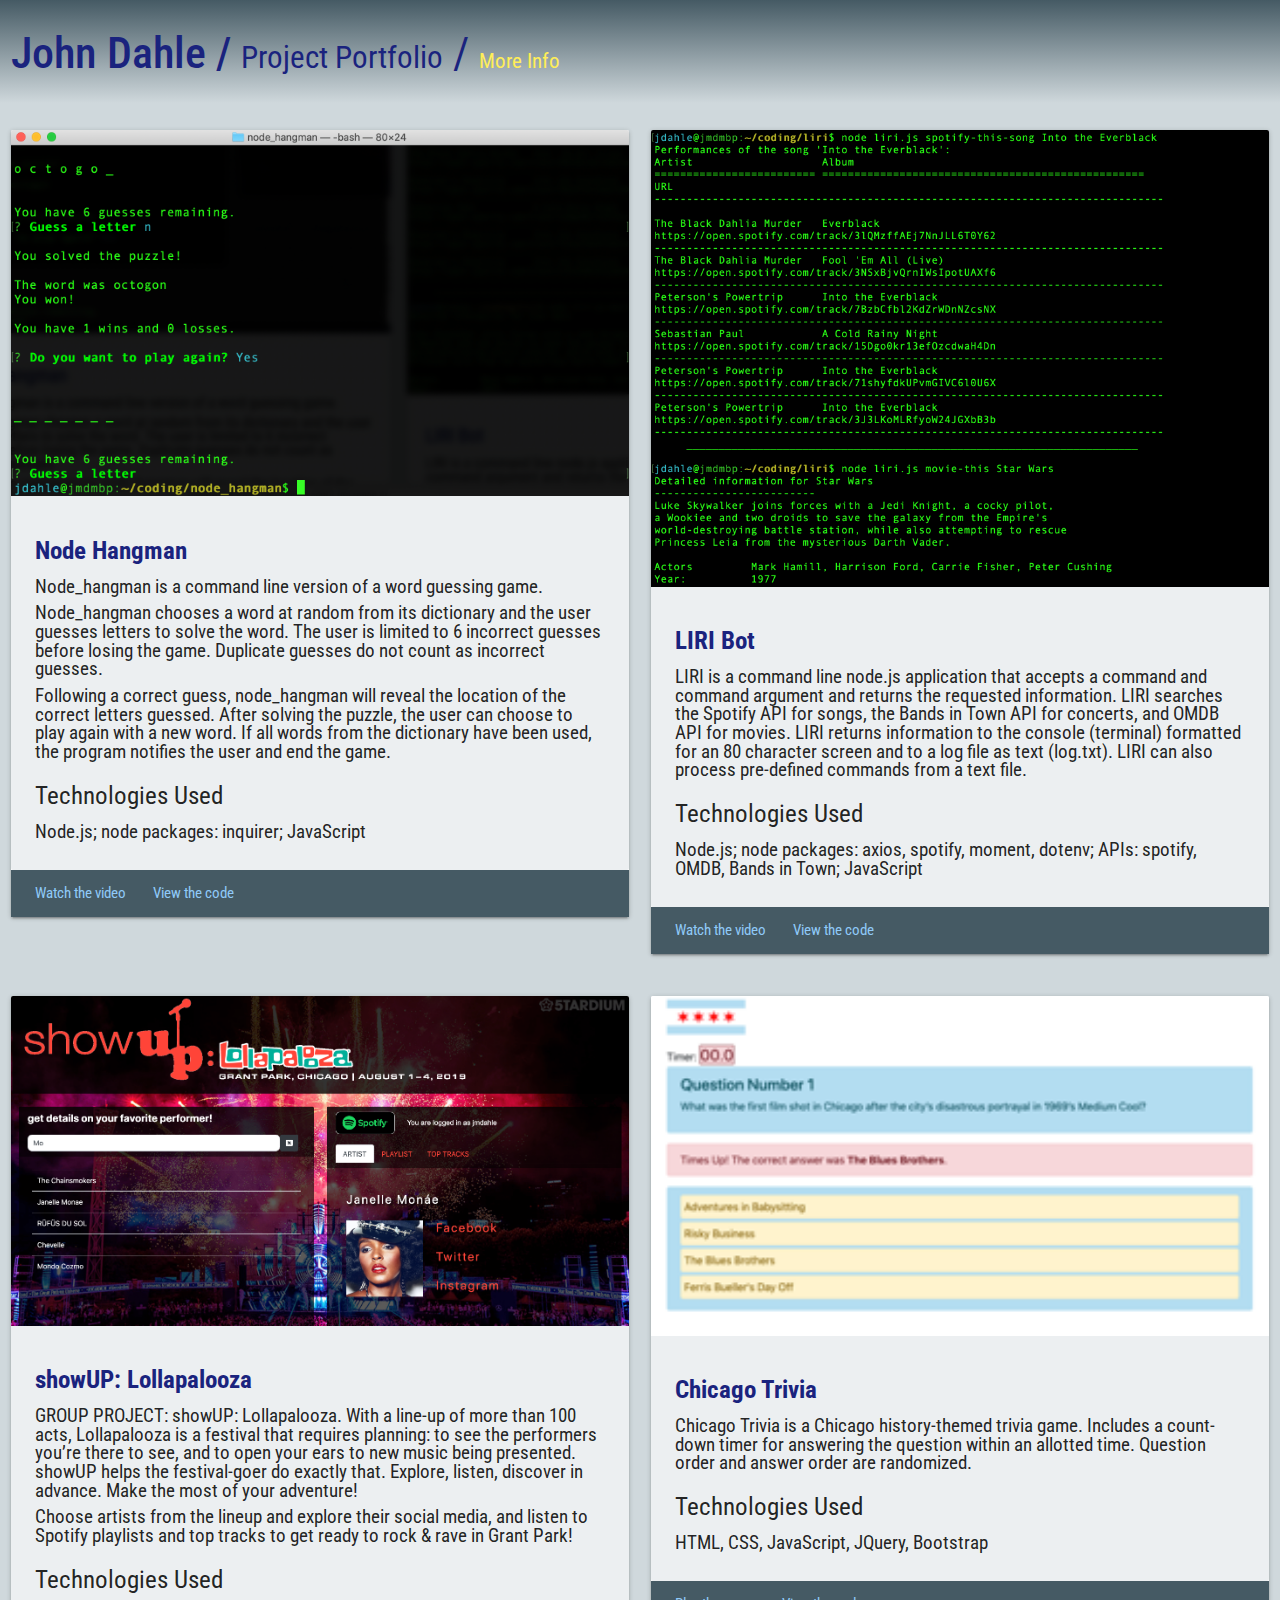
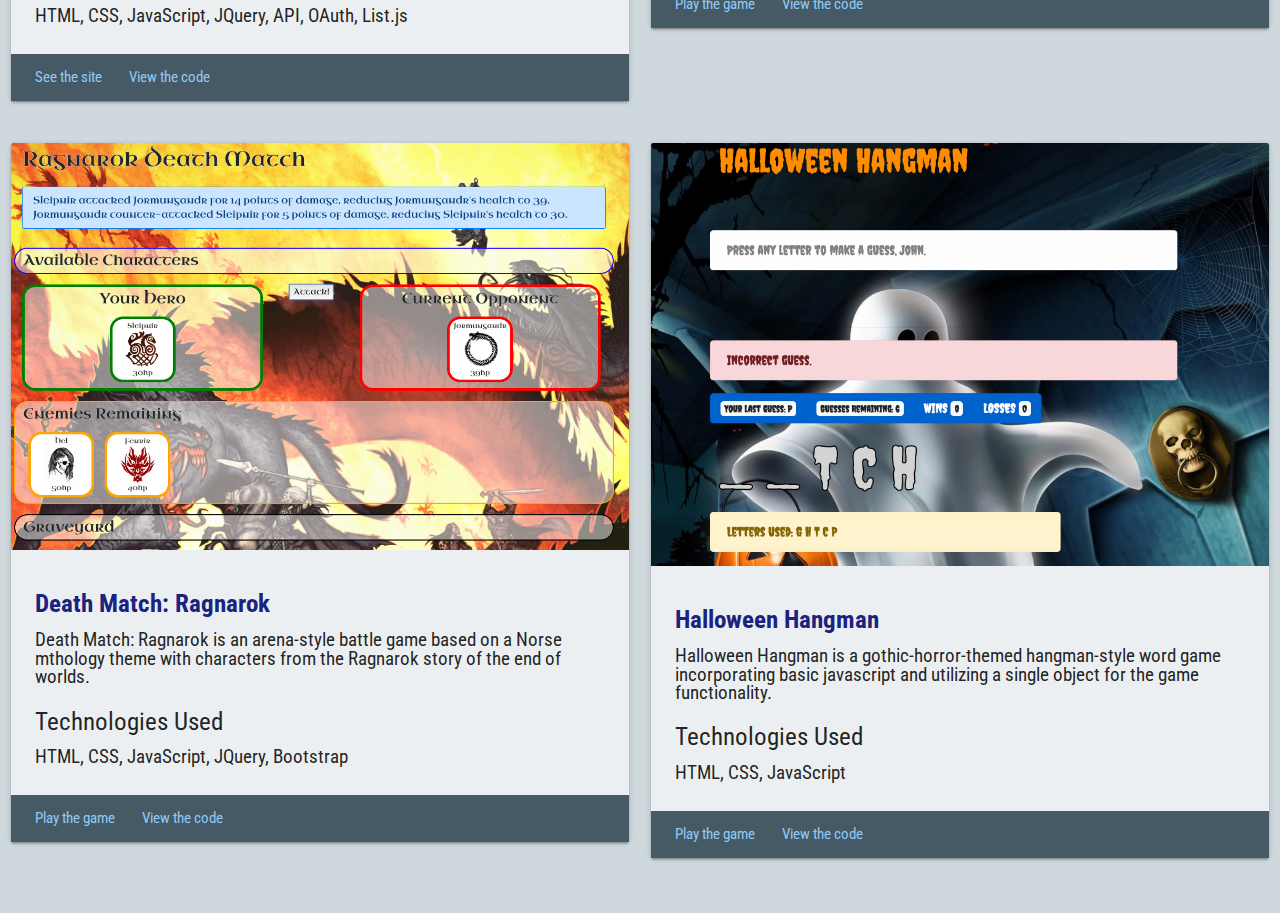
==== index.html @ 4e249766 "added node hangman game to portfolio" ====
<!DOCTYPE html>
<html lang='en'>

<head>
    <meta charset='UTF-8'>
    <meta name='viewport' content='width=device-width, initial-scale=1.0'>
    <meta http-equiv='X-UA-Compatible' content='ie=edge'>
    <!-- CSS Reset -->
    <link rel='stylesheet' href='./assets/css/reset.css'>
    <!-- icons -->
    <link href='https://fonts.googleapis.com/icon?family=Material+Icons' rel='stylesheet'>
    <!-- Materialize compiled and minified CSS -->
    <link rel='stylesheet' href='https://cdnjs.cloudflare.com/ajax/libs/materialize/1.0.0/css/materialize.min.css'>
    <!-- font -->
    <link href="https://fonts.googleapis.com/css?family=Roboto+Condensed|Ubuntu&display=swap" rel="stylesheet">        <!-- local CSS -->
    <link rel='stylesheet' href='./assets/css/style.css'>
    <title>John Dahle / Portfolio</title>
</head>

<body>
    <!-- HEADER -->
    <div id='page-header' class='row blue-grey darken-2 blue-grey-text text-lighten-4'>
        <div class='col s12'>
            <h3 id='main-title'><strong>John Dahle / </strong><span id='sub-title'>Project Portfolio</span> / <a href='#' data-target='mobile-nav' class='sidenav-trigger nav-dark top-nav'>More Info</a></h3>
        </div>
        <!-- <div class='col s12 m3 l3 right-align'>
            <p class='top-nav'><a href='#' data-target='mobile-nav' class='sidenav-trigger nav-dark'>More Info</a></p>
        </div> -->
    </div>
    <!-- BODY -->
    <div class='row'>
        <!-- SIDEBAR  -->
        <div class='sidenav blue-grey lighten-2' id='mobile-nav'>
            <div class='row valign-wrapper'>
                <div class='col s4'>
                    <img id='profile-img' class='responsive-img circle' src='./assets/images/dahle-square.png'>
                </div>
                <div class='col s8'>
                    <h5>John Dahle</h5>
                </div>
            </div>
            <div class='divider'></div>
            <div class='section'>
                <h5>Contact</h5>
                <div class='row valign-wrapper sidebar-row'>
                    <div class='col s4 m3 l2 right-align'>
                        <p><a href='mailto:jmdahle@mac.com'><i class='material-icons indigo-text text-darken-4'>email</i></a></p>
                    </div>
                    <div class='col s8 m9 l10 left-align'>
                        <p><a href='mailto:jmdahle@mac.com' class='nav-dark'>jmdahle@mac.com</a></p>
                    </div>
                </div>
                <div class='row valign-wrapper sidebar-row'>
                    <div class='col s4 m3 l2 right-align'>
                        <p><a href='https://www.linkedin.com/in/johndahle/' target='_blank'><img class='responsive-img' id='li-profile-link' src='./assets/images/LI-In-Bug.png' alt='LinkedIn'></a></p>
                    </div>
                    <div class='col s8 m9 l10 left-align'>
                        <p><a href='https://www.linkedin.com/in/johndahle/' target='_blank' class='nav-dark'>My LinkedIn profile</a></p>                        
                    </div>
                </div>
                <div class='row valign-wrapper sidebar-row'>
                        <div class='col s4 m3 l2 right-align'>
                            <p><a href='./docs/john_dahle-resume-2019_JUN.pdf' target='_blank'><i class='material-icons indigo-text text-darken-4'>picture_as_pdf</i></a></p>
                        </div>
                        <div class='col s8 m9 l10 left-align'>
                            <p><a href='./docs/john_dahle-resume-2019_JUN.pdf' target='_blank' class='nav-dark'>My current resume</a></p>
                        </div>
                    </div>
                </div>
            <div class='divider'></div>
            <div class='section'>
                <h5>About Me</h5>
                <p>I love problem-solving and distiling complex ideas into an easily-digestible presentation.</p>
                <p>I think experience is most imporant when it is shared, and that often the most creative and innovative approaches come from new learners.  Active listening and communication are ctirical to that synthesis.</p>
                <p>I believe in the value of life-long learning and that curiosity is as important as intelligence and aptitude.</p>
                <p>Change is hard.  Pursuing change is inspired by a commitment to excellence.</p>
            </div>
            <div class='divider'></div>
            <div class='section'>&nbsp;</div>
        </div>

        <!-- Project Portfolio -->
        <div class='col'>
            <!-- First set of projects -->
            <div class='row'>
                <div class='col s12 m12 l6'>
                    <!-- START portfolio project card -->
                    <div class='card'>
                        <div class='card-image'>
                            <img src='./assets/images/node-hangman.png'>
                            <!-- <span class='card-title'>Chicago Trivia</span> -->
                        </div>
                        <div class='card-content blue-grey lighten-5'>
                            <h5 class='project-title'>Node Hangman</h5>
                            <p>Node_hangman is a command line version of a word guessing game.</p>
                            <p>Node_hangman chooses a word at random from its dictionary and the user guesses letters to solve the word.  The user is limited to 6 incorrect guesses before losing the game.  Duplicate guesses do not count as incorrect guesses.</p>
                            <p>Following a correct guess, node_hangman will reveal the location of the correct letters guessed.  After solving the puzzle, the user can choose to play again with a new word.  If all words from the dictionary have been used, the program notifies the user and end the game.</p>
                            <h5>Technologies Used</h5>
                            <p>Node.js; node packages: inquirer; JavaScript</p>
                        </div>
                        <div class='section card-footer blue-grey darken-2'>
                            <a href='https://drive.google.com/file/d/1k2y7qerTk4XV6zCHzEFGBWXGLlP4P-rl/view' class='nav-light' target='_blank'>Watch the video</a>
                            <a href='https://github.com/jmdahle/node_hangman' class='nav-light' target='_blank'>View the code</a>
                        </div>
                    </div>
                    <!-- END portfolio project card -->
                </div>
                <div class='col s12 m12 l6'>
                    <!-- START portfolio project card -->
                    <div class='card'>
                        <div class='card-image'>
                            <img src='./assets/images/liri.png'>
                            <!-- <span class='card-title'>Chicago Trivia</span> -->
                        </div>
                        <div class='card-content blue-grey lighten-5'>
                            <h5 class='project-title'>LIRI Bot</h5>
                            <p>LIRI is a command line node.js application that accepts a command and command argument and returns the requested information.  LIRI searches the Spotify API for songs, the Bands in Town API for concerts, and OMDB API for movies.  LIRI returns information to the console (terminal) formatted for an 80 character screen and to a log file as text (log.txt).  LIRI can also process pre-defined commands from a text file.</p>
                            <h5>Technologies Used</h5>
                            <p>Node.js; node packages: axios, spotify, moment, dotenv; APIs: spotify, OMDB, Bands in Town; JavaScript</p>
                        </div>
                        <div class='section card-footer blue-grey darken-2'>
                            <a href='https://drive.google.com/file/d/1vQ2Do_Ehb5uhGAL39e_lR7AZehFF6tvi/view' class='nav-light' target='_blank'>Watch the video</a>
                            <a href='https://github.com/jmdahle/liri.png' class='nav-light' target='_blank'>View the code</a>
                        </div>
                    </div>
                    <!-- END portfolio project card -->
                </div>
            </div>
            <!-- Second set of projects -->
            <div class='row'>
                <div class='col s12 m12 l6'>
                    <!-- START portfolio project card -->
                    <div class='card'>
                        <div class='card-image'>
                            <img src='./assets/images/showup-lollapalooza.png'>
                            <!-- <span class='card-title'>showUP: Lollapalooza</span> -->
                        </div>
                        <div class='card-content blue-grey lighten-5'>
                            <h5 class='project-title'>showUP: Lollapalooza</h5>
                            <p>GROUP PROJECT: showUP: Lollapalooza. With a line-up of more than 100 acts,
                                Lollapalooza is a festival that requires planning: to see the performers you’re
                                there to see, and to open your ears to new music being presented. showUP helps the
                                festival-goer do exactly that. Explore, listen, discover in advance. Make the most
                                of your adventure!</p>
                            <p>Choose artists from the lineup and explore their social media, and listen to Spotify
                                playlists and top tracks to get ready to rock & rave in Grant Park!</p>
                            <h5>Technologies Used</h5>
                            <p>HTML, CSS, JavaScript, JQuery, API, OAuth, List.js</p>
                        </div>
                        <div class='section card-footer blue-grey darken-2'>
                            <a href='https://jmdahle.github.io/showup/index.html' class='nav-light' target='_blank'>See the site</a>
                            <a href='https://github.com/jmdahle/showup' class='nav-light' target='_blank'>View the code</a>
                        </div>
                    </div>
                    <!-- END portfolio project card -->
                </div>
                <div class='col s12 m12 l6'>
                    <!-- START portfolio project card -->
                    <div class='card'>
                        <div class='card-image'>
                            <img src='./assets/images/chicago-trivia-game.png'>
                            <!-- <span class='card-title'>Chicago Trivia</span> -->
                        </div>
                        <div class='card-content blue-grey lighten-5'>
                            <h5 class='project-title'>Chicago Trivia</h5>
                            <p>Chicago Trivia is a Chicago history-themed trivia game. Includes a count-down timer
                                for answering the question within an allotted time. Question order and answer order
                                are randomized.</p>
                            <h5>Technologies Used</h5>
                            <p>HTML, CSS, JavaScript, JQuery, Bootstrap</p>
                        </div>
                        <div class='section card-footer blue-grey darken-2'>
                            <a href='https://jmdahle.github.io/TriviaGame/' class='nav-light' target='_blank'>Play the game</a>
                            <a href='https://github.com/jmdahle/TriviaGame' class='nav-light' target='_blank'>View the code</a>
                        </div>
                    </div>
                    <!-- END portfolio project card -->
                </div>
            </div>
            <!-- Third set of projects -->
            <div class='row'>
                <div class='col s12 m12 l6'>
                    <!-- START portfolio project card -->
                    <div class='card'>
                        <div class='card-image'>
                            <img src='./assets/images/deathmatch-ragnarok.png'>
                            <!-- <span class='card-title'>Death Match: Ragnarok</span> -->
                        </div>
                        <div class='card-content blue-grey lighten-5'>
                            <h5 class='project-title'>Death Match: Ragnarok</h5>
                            <p>Death Match: Ragnarok is an arena-style battle game based on a Norse mthology theme
                                with characters from the Ragnarok story of the end of worlds.</p>
                            <h5>Technologies Used</h5>
                            <p>HTML, CSS, JavaScript, JQuery, Bootstrap</p>
                        </div>
                        <div class='section card-footer blue-grey darken-2'>
                            <a href='https://jmdahle.github.io/deathmatch/index.html' class='nav-light' target='_blank'>Play the game</a>
                            <a href='https://github.com/jmdahle/deathmatch' class='nav-light' target='_blank'>View the code</a>
                        </div>
                    </div>
                    <!-- END portfolio project card -->
                </div>
                <div class='col s12 m12 l6'>
                    <!-- START portfolio project card -->
                    <div class='card'>
                        <div class='card-image'>
                            <img src='./assets/images/word-game.png'>
                            <!-- <span class='card-title'>Halloween Hangman</span> -->
                        </div>
                        <div class='card-content blue-grey lighten-5'>
                            <h5 class='project-title'>Halloween Hangman</h5>
                            <p> Halloween Hangman is a gothic-horror-themed hangman-style word game incorporating
                                basic javascript and utilizing a single object for the game functionality.</p>
                            <h5>Technologies Used</h5>
                            <p>HTML, CSS, JavaScript</p>
                        </div>
                        <div class='section card-footer blue-grey darken-2'>
                            <a href='https://jmdahle.github.io/Word-Guess-Game/index.html' class='nav-light' target='_blank'>Play the game</a>
                            <a href='https://github.com/jmdahle/Word-Guess-Game' class='nav-light' target='_blank'>View the code</a>
                        </div>
                    </div>
                    <!-- END portfolio project card -->
                </div>
            </div>
        </div>
    </div>

    <!-- JQuery -->
    <script src='https://code.jquery.com/jquery-3.4.1.js'
        integrity='sha256-WpOohJOqMqqyKL9FccASB9O0KwACQJpFTUBLTYOVvVU=' crossorigin='anonymous'></script>
    <!-- Materialze compiled and minified JavaScript -->
    <script src='https://cdnjs.cloudflare.com/ajax/libs/materialize/1.0.0/js/materialize.min.js'></script>

    <!-- for sidenav  -->
    <script>
        $(document).ready(function () {
            $('.sidenav').sidenav();
        });
    </script>
</body>

</html>
---- assets/css/style.css ----
* {
    font-family: 'Roboto Condensed', Arial, Helvetica, sans-serif;
}
body {
    background: #cfd8dc;
}
p {
    padding-top: 3pt;
    padding-bottom: 3pt;
    font-size: 14pt;
}

#page-header {
    background: linear-gradient(to bottom, #455a64, #cfd8dc); 
}
#li-profile-link {
    width: 35px;
}
#main-title, #sub-title {
    /* color: #37474f; */
    color: #1a237e;
    /* -webkit-text-stroke: 1px #fff59d;    */
}
#sub-title {
    font-size: 70%;
}
.top-nav {
    font-size: 16pt;
}
.sidebar-row {
    margin-bottom: 2px;
}
.project-title {
    color: #1a237e;
    font-weight: bold;
}

.sidenav {
    opacity: 0.85;
    padding: 15px;
}

.nav-dark {
    /* color: #37474f; */
    color: #ffee58;
}

.nav-dark:hover {
    color: #ffee58;
    text-decoration: underline;
}

.nav-light {
    color: #90caf9;
    padding-right: 24px;
}

.nav-light:hover {
    color: #fff59d;
    text-decoration: underline;
}

.card-footer {
    padding-top: 16px;
    padding-bottom: 16px;
    padding-right: 24px;
    padding-left: 24px;
}

@media screen and (max-width: 600px) {
    .top-nav {
        margin-top: 0px;
        font-size: 12pt;
    }
    #main-title {
        font-size: 22pt;
    }
}
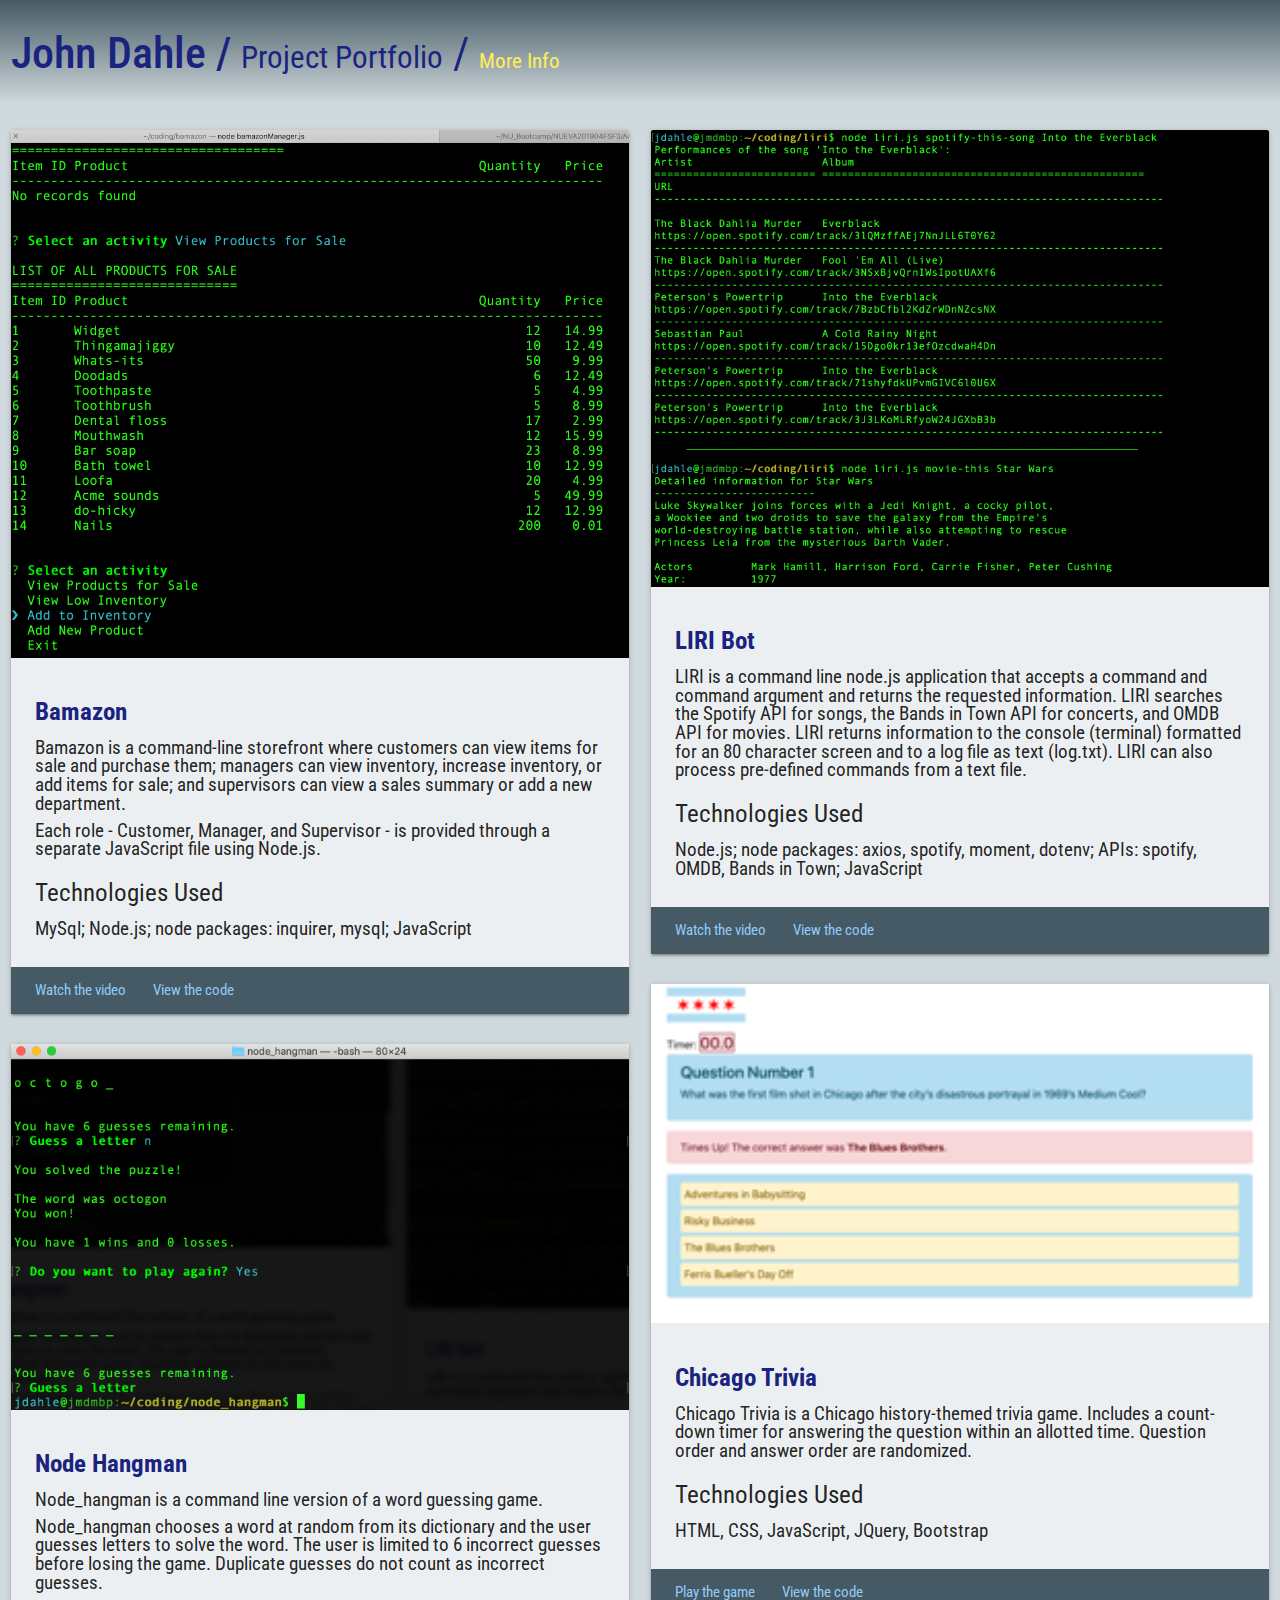
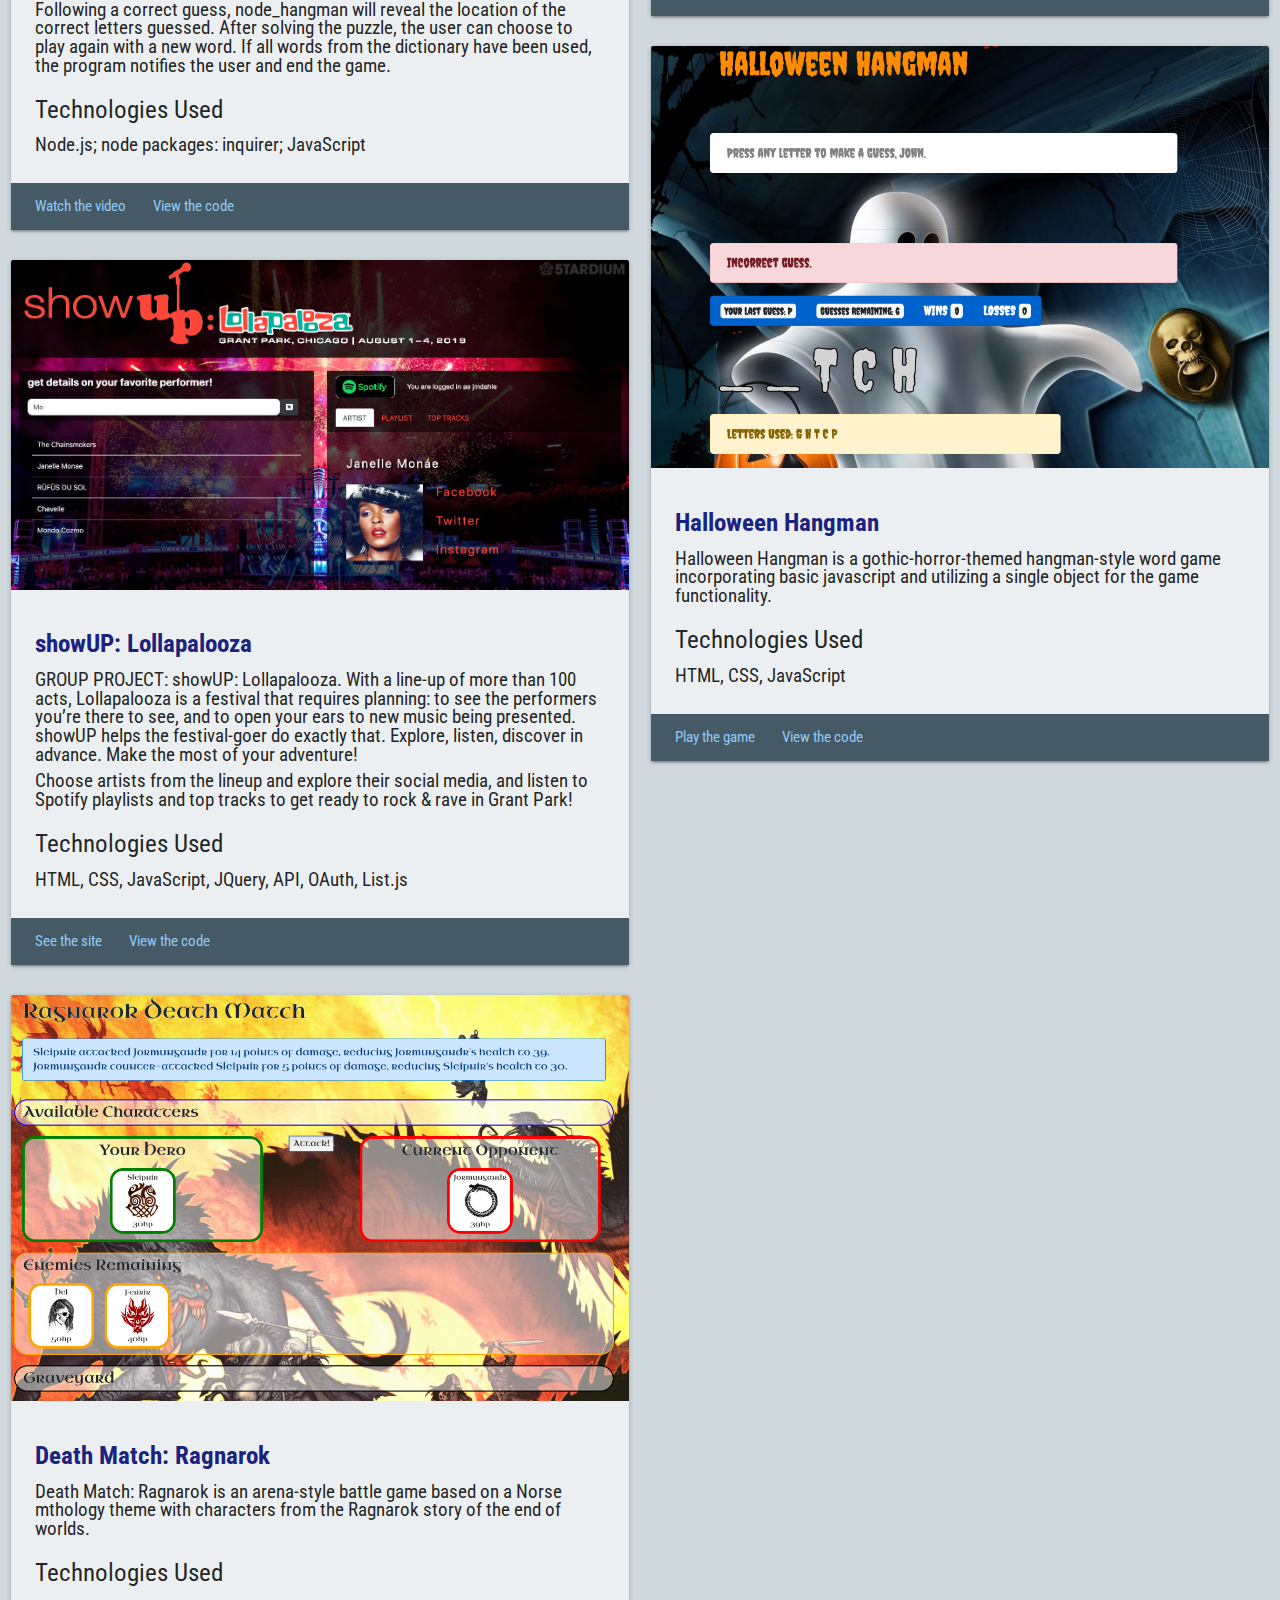
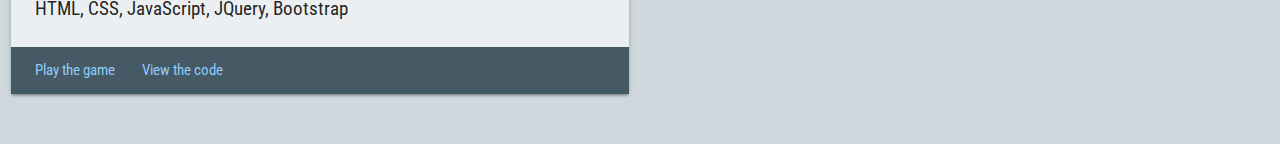
==== commit 3fec130a: "revised layout to 2 columns; added bamazon project" ====
--- a/index.html
+++ b/index.html
@@ -80,148 +80,149 @@
         </div>
 
         <!-- Project Portfolio -->
-        <div class='col'>
-            <!-- First set of projects -->
-            <div class='row'>
-                <div class='col s12 m12 l6'>
-                    <!-- START portfolio project card -->
-                    <div class='card'>
-                        <div class='card-image'>
-                            <img src='./assets/images/node-hangman.png'>
-                            <!-- <span class='card-title'>Chicago Trivia</span> -->
-                        </div>
-                        <div class='card-content blue-grey lighten-5'>
-                            <h5 class='project-title'>Node Hangman</h5>
-                            <p>Node_hangman is a command line version of a word guessing game.</p>
-                            <p>Node_hangman chooses a word at random from its dictionary and the user guesses letters to solve the word.  The user is limited to 6 incorrect guesses before losing the game.  Duplicate guesses do not count as incorrect guesses.</p>
-                            <p>Following a correct guess, node_hangman will reveal the location of the correct letters guessed.  After solving the puzzle, the user can choose to play again with a new word.  If all words from the dictionary have been used, the program notifies the user and end the game.</p>
-                            <h5>Technologies Used</h5>
-                            <p>Node.js; node packages: inquirer; JavaScript</p>
-                        </div>
-                        <div class='section card-footer blue-grey darken-2'>
-                            <a href='https://drive.google.com/file/d/1k2y7qerTk4XV6zCHzEFGBWXGLlP4P-rl/view' class='nav-light' target='_blank'>Watch the video</a>
-                            <a href='https://github.com/jmdahle/node_hangman' class='nav-light' target='_blank'>View the code</a>
-                        </div>
-                    </div>
-                    <!-- END portfolio project card -->
-                </div>
-                <div class='col s12 m12 l6'>
-                    <!-- START portfolio project card -->
-                    <div class='card'>
-                        <div class='card-image'>
-                            <img src='./assets/images/liri.png'>
-                            <!-- <span class='card-title'>Chicago Trivia</span> -->
-                        </div>
-                        <div class='card-content blue-grey lighten-5'>
-                            <h5 class='project-title'>LIRI Bot</h5>
-                            <p>LIRI is a command line node.js application that accepts a command and command argument and returns the requested information.  LIRI searches the Spotify API for songs, the Bands in Town API for concerts, and OMDB API for movies.  LIRI returns information to the console (terminal) formatted for an 80 character screen and to a log file as text (log.txt).  LIRI can also process pre-defined commands from a text file.</p>
-                            <h5>Technologies Used</h5>
-                            <p>Node.js; node packages: axios, spotify, moment, dotenv; APIs: spotify, OMDB, Bands in Town; JavaScript</p>
-                        </div>
-                        <div class='section card-footer blue-grey darken-2'>
-                            <a href='https://drive.google.com/file/d/1vQ2Do_Ehb5uhGAL39e_lR7AZehFF6tvi/view' class='nav-light' target='_blank'>Watch the video</a>
-                            <a href='https://github.com/jmdahle/liri.png' class='nav-light' target='_blank'>View the code</a>
-                        </div>
-                    </div>
-                    <!-- END portfolio project card -->
-                </div>
-            </div>
-            <!-- Second set of projects -->
-            <div class='row'>
-                <div class='col s12 m12 l6'>
-                    <!-- START portfolio project card -->
-                    <div class='card'>
-                        <div class='card-image'>
-                            <img src='./assets/images/showup-lollapalooza.png'>
-                            <!-- <span class='card-title'>showUP: Lollapalooza</span> -->
-                        </div>
-                        <div class='card-content blue-grey lighten-5'>
-                            <h5 class='project-title'>showUP: Lollapalooza</h5>
-                            <p>GROUP PROJECT: showUP: Lollapalooza. With a line-up of more than 100 acts,
-                                Lollapalooza is a festival that requires planning: to see the performers you’re
-                                there to see, and to open your ears to new music being presented. showUP helps the
-                                festival-goer do exactly that. Explore, listen, discover in advance. Make the most
-                                of your adventure!</p>
-                            <p>Choose artists from the lineup and explore their social media, and listen to Spotify
-                                playlists and top tracks to get ready to rock & rave in Grant Park!</p>
-                            <h5>Technologies Used</h5>
-                            <p>HTML, CSS, JavaScript, JQuery, API, OAuth, List.js</p>
-                        </div>
-                        <div class='section card-footer blue-grey darken-2'>
-                            <a href='https://jmdahle.github.io/showup/index.html' class='nav-light' target='_blank'>See the site</a>
-                            <a href='https://github.com/jmdahle/showup' class='nav-light' target='_blank'>View the code</a>
-                        </div>
-                    </div>
-                    <!-- END portfolio project card -->
-                </div>
-                <div class='col s12 m12 l6'>
-                    <!-- START portfolio project card -->
-                    <div class='card'>
-                        <div class='card-image'>
-                            <img src='./assets/images/chicago-trivia-game.png'>
-                            <!-- <span class='card-title'>Chicago Trivia</span> -->
-                        </div>
-                        <div class='card-content blue-grey lighten-5'>
-                            <h5 class='project-title'>Chicago Trivia</h5>
-                            <p>Chicago Trivia is a Chicago history-themed trivia game. Includes a count-down timer
-                                for answering the question within an allotted time. Question order and answer order
-                                are randomized.</p>
-                            <h5>Technologies Used</h5>
-                            <p>HTML, CSS, JavaScript, JQuery, Bootstrap</p>
-                        </div>
-                        <div class='section card-footer blue-grey darken-2'>
-                            <a href='https://jmdahle.github.io/TriviaGame/' class='nav-light' target='_blank'>Play the game</a>
-                            <a href='https://github.com/jmdahle/TriviaGame' class='nav-light' target='_blank'>View the code</a>
-                        </div>
-                    </div>
-                    <!-- END portfolio project card -->
-                </div>
-            </div>
-            <!-- Third set of projects -->
-            <div class='row'>
-                <div class='col s12 m12 l6'>
-                    <!-- START portfolio project card -->
-                    <div class='card'>
-                        <div class='card-image'>
-                            <img src='./assets/images/deathmatch-ragnarok.png'>
-                            <!-- <span class='card-title'>Death Match: Ragnarok</span> -->
-                        </div>
-                        <div class='card-content blue-grey lighten-5'>
-                            <h5 class='project-title'>Death Match: Ragnarok</h5>
-                            <p>Death Match: Ragnarok is an arena-style battle game based on a Norse mthology theme
-                                with characters from the Ragnarok story of the end of worlds.</p>
-                            <h5>Technologies Used</h5>
-                            <p>HTML, CSS, JavaScript, JQuery, Bootstrap</p>
-                        </div>
-                        <div class='section card-footer blue-grey darken-2'>
-                            <a href='https://jmdahle.github.io/deathmatch/index.html' class='nav-light' target='_blank'>Play the game</a>
-                            <a href='https://github.com/jmdahle/deathmatch' class='nav-light' target='_blank'>View the code</a>
-                        </div>
-                    </div>
-                    <!-- END portfolio project card -->
-                </div>
-                <div class='col s12 m12 l6'>
-                    <!-- START portfolio project card -->
-                    <div class='card'>
-                        <div class='card-image'>
-                            <img src='./assets/images/word-game.png'>
-                            <!-- <span class='card-title'>Halloween Hangman</span> -->
-                        </div>
-                        <div class='card-content blue-grey lighten-5'>
-                            <h5 class='project-title'>Halloween Hangman</h5>
-                            <p> Halloween Hangman is a gothic-horror-themed hangman-style word game incorporating
-                                basic javascript and utilizing a single object for the game functionality.</p>
-                            <h5>Technologies Used</h5>
-                            <p>HTML, CSS, JavaScript</p>
-                        </div>
-                        <div class='section card-footer blue-grey darken-2'>
-                            <a href='https://jmdahle.github.io/Word-Guess-Game/index.html' class='nav-light' target='_blank'>Play the game</a>
-                            <a href='https://github.com/jmdahle/Word-Guess-Game' class='nav-light' target='_blank'>View the code</a>
-                        </div>
-                    </div>
-                    <!-- END portfolio project card -->
-                </div>
-            </div>
+        <!-- First Column of Projects -->
+        <div class='col s12 m12 l6'>
+            <!-- START portfolio project card -->
+            <div class='card'>
+                <div class='card-image'>
+                    <img src='./assets/images/bamazon.png'>
+                </div>
+                <div class='card-content blue-grey lighten-5'>
+                    <h5 class='project-title'>Bamazon</h5>
+                    <p>Bamazon is a command-line storefront where customers can view items for sale and purchase them; managers can view inventory, increase inventory, or add items for sale; and supervisors can view a sales summary or add a new department.</p>
+                    <p>Each role - Customer, Manager, and Supervisor - is provided through a separate JavaScript file using Node.js.</p>
+                    <h5>Technologies Used</h5>
+                    <p>MySql; Node.js; node packages: inquirer, mysql; JavaScript</p>
+                </div>
+                <div class='section card-footer blue-grey darken-2'>
+                    <a href='https://drive.google.com/file/d/1IwHMu8Om9yEy1yXvGobTrT4L6lhoPu0G/view?usp=sharing' class='nav-light' target='_blank'>Watch the video</a>
+                    <a href='https://github.com/jmdahle/bamazon' class='nav-light' target='_blank'>View the code</a>
+                </div>
+            </div>
+            <!-- END portfolio project card -->
+            <!-- START portfolio project card -->
+            <div class='card'>
+                <div class='card-image'>
+                    <img src='./assets/images/node-hangman.png'>
+                    <!-- <span class='card-title'>Chicago Trivia</span> -->
+                </div>
+                <div class='card-content blue-grey lighten-5'>
+                    <h5 class='project-title'>Node Hangman</h5>
+                    <p>Node_hangman is a command line version of a word guessing game.</p>
+                    <p>Node_hangman chooses a word at random from its dictionary and the user guesses letters to solve the word.  The user is limited to 6 incorrect guesses before losing the game.  Duplicate guesses do not count as incorrect guesses.</p>
+                    <p>Following a correct guess, node_hangman will reveal the location of the correct letters guessed.  After solving the puzzle, the user can choose to play again with a new word.  If all words from the dictionary have been used, the program notifies the user and end the game.</p>
+                    <h5>Technologies Used</h5>
+                    <p>Node.js; node packages: inquirer; JavaScript</p>
+                </div>
+                <div class='section card-footer blue-grey darken-2'>
+                    <a href='https://drive.google.com/file/d/1k2y7qerTk4XV6zCHzEFGBWXGLlP4P-rl/view?usp=sharing' class='nav-light' target='_blank'>Watch the video</a>
+                    <a href='https://github.com/jmdahle/node_hangman' class='nav-light' target='_blank'>View the code</a>
+                </div>
+            </div>
+            <!-- END portfolio project card -->
+            <!-- START portfolio project card -->
+            <div class='card'>
+                <div class='card-image'>
+                    <img src='./assets/images/showup-lollapalooza.png'>
+                    <!-- <span class='card-title'>showUP: Lollapalooza</span> -->
+                </div>
+                <div class='card-content blue-grey lighten-5'>
+                    <h5 class='project-title'>showUP: Lollapalooza</h5>
+                    <p>GROUP PROJECT: showUP: Lollapalooza. With a line-up of more than 100 acts,
+                        Lollapalooza is a festival that requires planning: to see the performers you’re
+                        there to see, and to open your ears to new music being presented. showUP helps the
+                        festival-goer do exactly that. Explore, listen, discover in advance. Make the most
+                        of your adventure!</p>
+                    <p>Choose artists from the lineup and explore their social media, and listen to Spotify
+                        playlists and top tracks to get ready to rock & rave in Grant Park!</p>
+                    <h5>Technologies Used</h5>
+                    <p>HTML, CSS, JavaScript, JQuery, API, OAuth, List.js</p>
+                </div>
+                <div class='section card-footer blue-grey darken-2'>
+                    <a href='https://jmdahle.github.io/showup/index.html' class='nav-light' target='_blank'>See the site</a>
+                    <a href='https://github.com/jmdahle/showup' class='nav-light' target='_blank'>View the code</a>
+                </div>
+            </div>
+            <!-- END portfolio project card -->      
+            <!-- START portfolio project card -->
+            <div class='card'>
+                <div class='card-image'>
+                    <img src='./assets/images/deathmatch-ragnarok.png'>
+                    <!-- <span class='card-title'>Death Match: Ragnarok</span> -->
+                </div>
+                <div class='card-content blue-grey lighten-5'>
+                    <h5 class='project-title'>Death Match: Ragnarok</h5>
+                    <p>Death Match: Ragnarok is an arena-style battle game based on a Norse mthology theme
+                        with characters from the Ragnarok story of the end of worlds.</p>
+                    <h5>Technologies Used</h5>
+                    <p>HTML, CSS, JavaScript, JQuery, Bootstrap</p>
+                </div>
+                <div class='section card-footer blue-grey darken-2'>
+                    <a href='https://jmdahle.github.io/deathmatch/index.html' class='nav-light' target='_blank'>Play the game</a>
+                    <a href='https://github.com/jmdahle/deathmatch' class='nav-light' target='_blank'>View the code</a>
+                </div>
+            </div>
+            <!-- END portfolio project card -->                  
+        </div>
+        <!-- Second Column of Projects-->
+        <div class='col s12 m12 l6'>
+            <!-- START portfolio project card -->
+            <div class='card'>
+                <div class='card-image'>
+                    <img src='./assets/images/liri.png'>
+                    <!-- <span class='card-title'>Chicago Trivia</span> -->
+                </div>
+                <div class='card-content blue-grey lighten-5'>
+                    <h5 class='project-title'>LIRI Bot</h5>
+                    <p>LIRI is a command line node.js application that accepts a command and command argument and returns the requested information.  LIRI searches the Spotify API for songs, the Bands in Town API for concerts, and OMDB API for movies.  LIRI returns information to the console (terminal) formatted for an 80 character screen and to a log file as text (log.txt).  LIRI can also process pre-defined commands from a text file.</p>
+                    <h5>Technologies Used</h5>
+                    <p>Node.js; node packages: axios, spotify, moment, dotenv; APIs: spotify, OMDB, Bands in Town; JavaScript</p>
+                </div>
+                <div class='section card-footer blue-grey darken-2'>
+                    <a href='https://drive.google.com/file/d/1vQ2Do_Ehb5uhGAL39e_lR7AZehFF6tvi/view' class='nav-light' target='_blank'>Watch the video</a>
+                    <a href='https://github.com/jmdahle/liri.png' class='nav-light' target='_blank'>View the code</a>
+                </div>
+            </div>
+            <!-- END portfolio project card -->
+            <!-- START portfolio project card -->
+            <div class='card'>
+                <div class='card-image'>
+                    <img src='./assets/images/chicago-trivia-game.png'>
+                    <!-- <span class='card-title'>Chicago Trivia</span> -->
+                </div>
+                <div class='card-content blue-grey lighten-5'>
+                    <h5 class='project-title'>Chicago Trivia</h5>
+                    <p>Chicago Trivia is a Chicago history-themed trivia game. Includes a count-down timer
+                        for answering the question within an allotted time. Question order and answer order
+                        are randomized.</p>
+                    <h5>Technologies Used</h5>
+                    <p>HTML, CSS, JavaScript, JQuery, Bootstrap</p>
+                </div>
+                <div class='section card-footer blue-grey darken-2'>
+                    <a href='https://jmdahle.github.io/TriviaGame/' class='nav-light' target='_blank'>Play the game</a>
+                    <a href='https://github.com/jmdahle/TriviaGame' class='nav-light' target='_blank'>View the code</a>
+                </div>
+            </div>
+            <!-- END portfolio project card -->
+            <!-- START portfolio project card -->
+            <div class='card'>
+                <div class='card-image'>
+                    <img src='./assets/images/word-game.png'>
+                    <!-- <span class='card-title'>Halloween Hangman</span> -->
+                </div>
+                <div class='card-content blue-grey lighten-5'>
+                    <h5 class='project-title'>Halloween Hangman</h5>
+                    <p> Halloween Hangman is a gothic-horror-themed hangman-style word game incorporating
+                        basic javascript and utilizing a single object for the game functionality.</p>
+                    <h5>Technologies Used</h5>
+                    <p>HTML, CSS, JavaScript</p>
+                </div>
+                <div class='section card-footer blue-grey darken-2'>
+                    <a href='https://jmdahle.github.io/Word-Guess-Game/index.html' class='nav-light' target='_blank'>Play the game</a>
+                    <a href='https://github.com/jmdahle/Word-Guess-Game' class='nav-light' target='_blank'>View the code</a>
+                </div>
+            </div>
+            <!-- END portfolio project card -->
         </div>
     </div>
 
--- a/assets/css/style.css
+++ b/assets/css/style.css
@@ -67,6 +67,10 @@
     padding-left: 24px;
 }
 
+.card {
+    margin-bottom: 30px;
+}
+
 @media screen and (max-width: 600px) {
     .top-nav {
         margin-top: 0px;
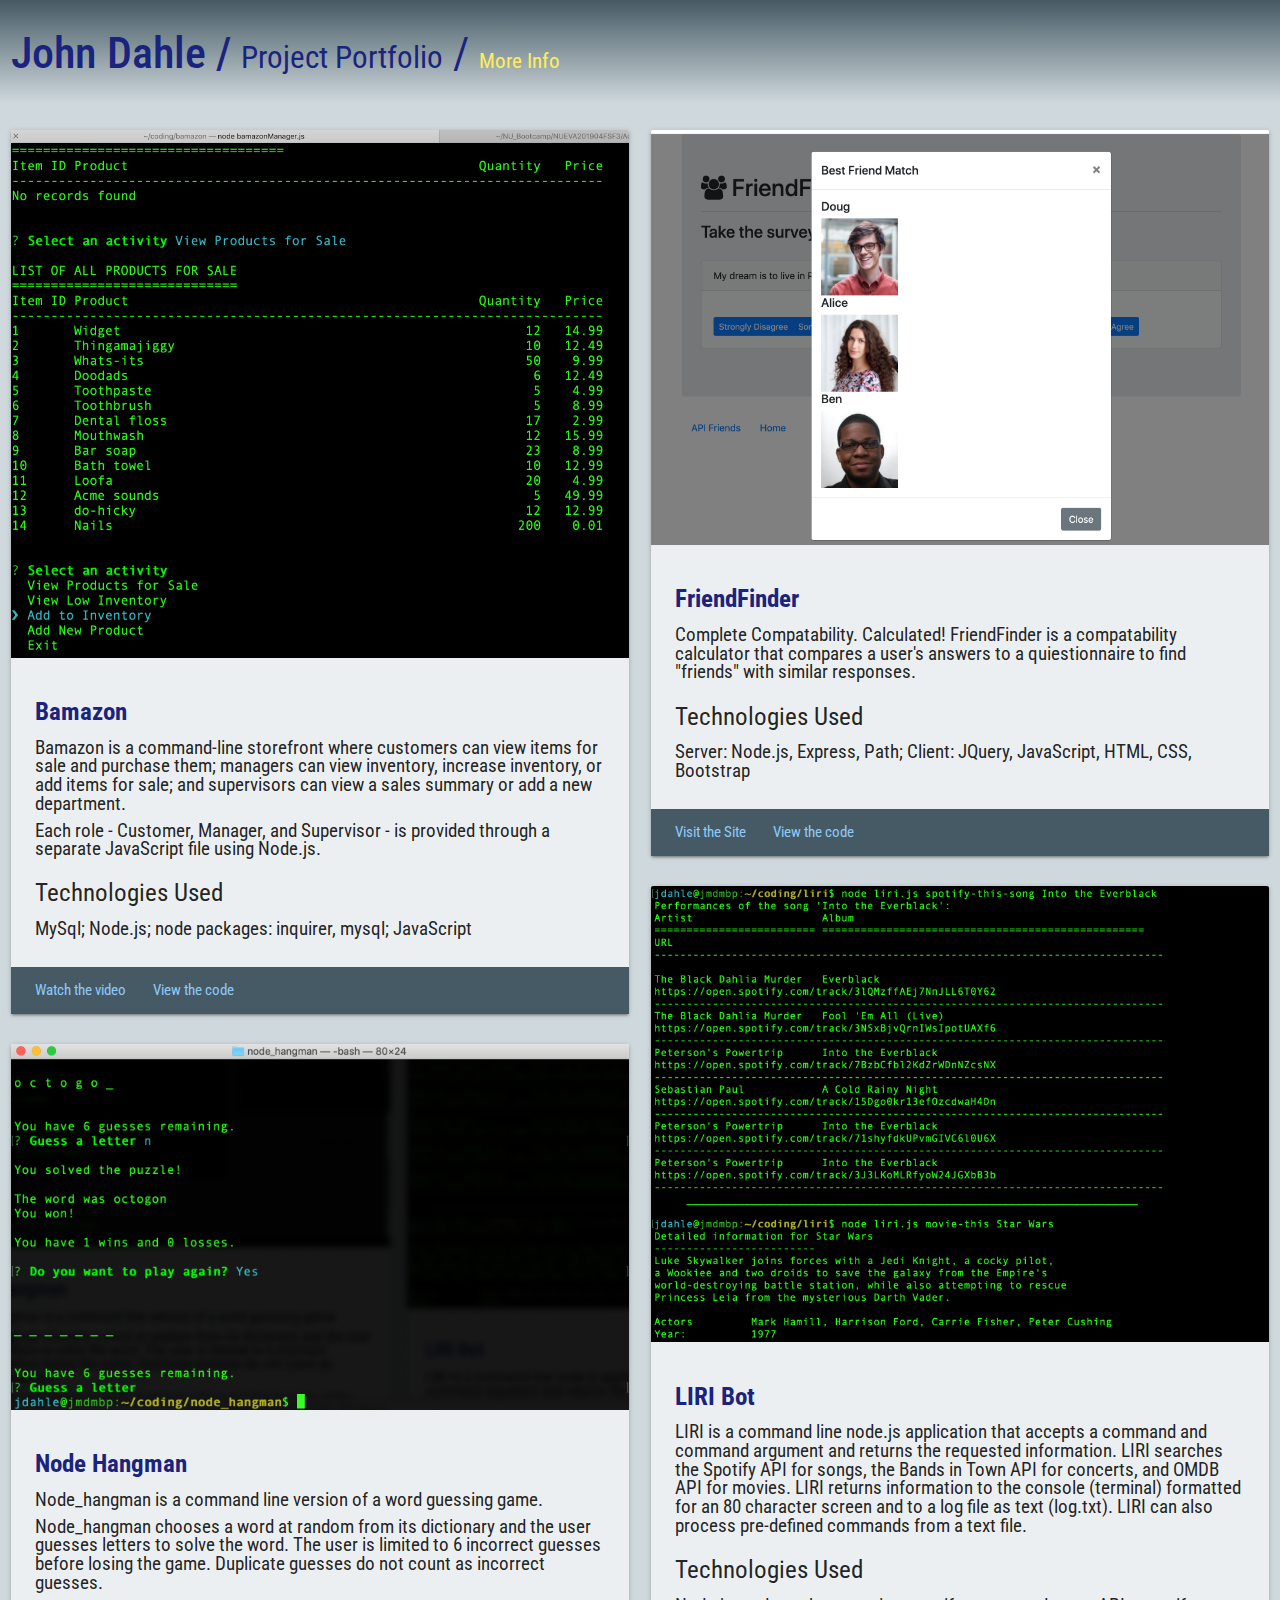
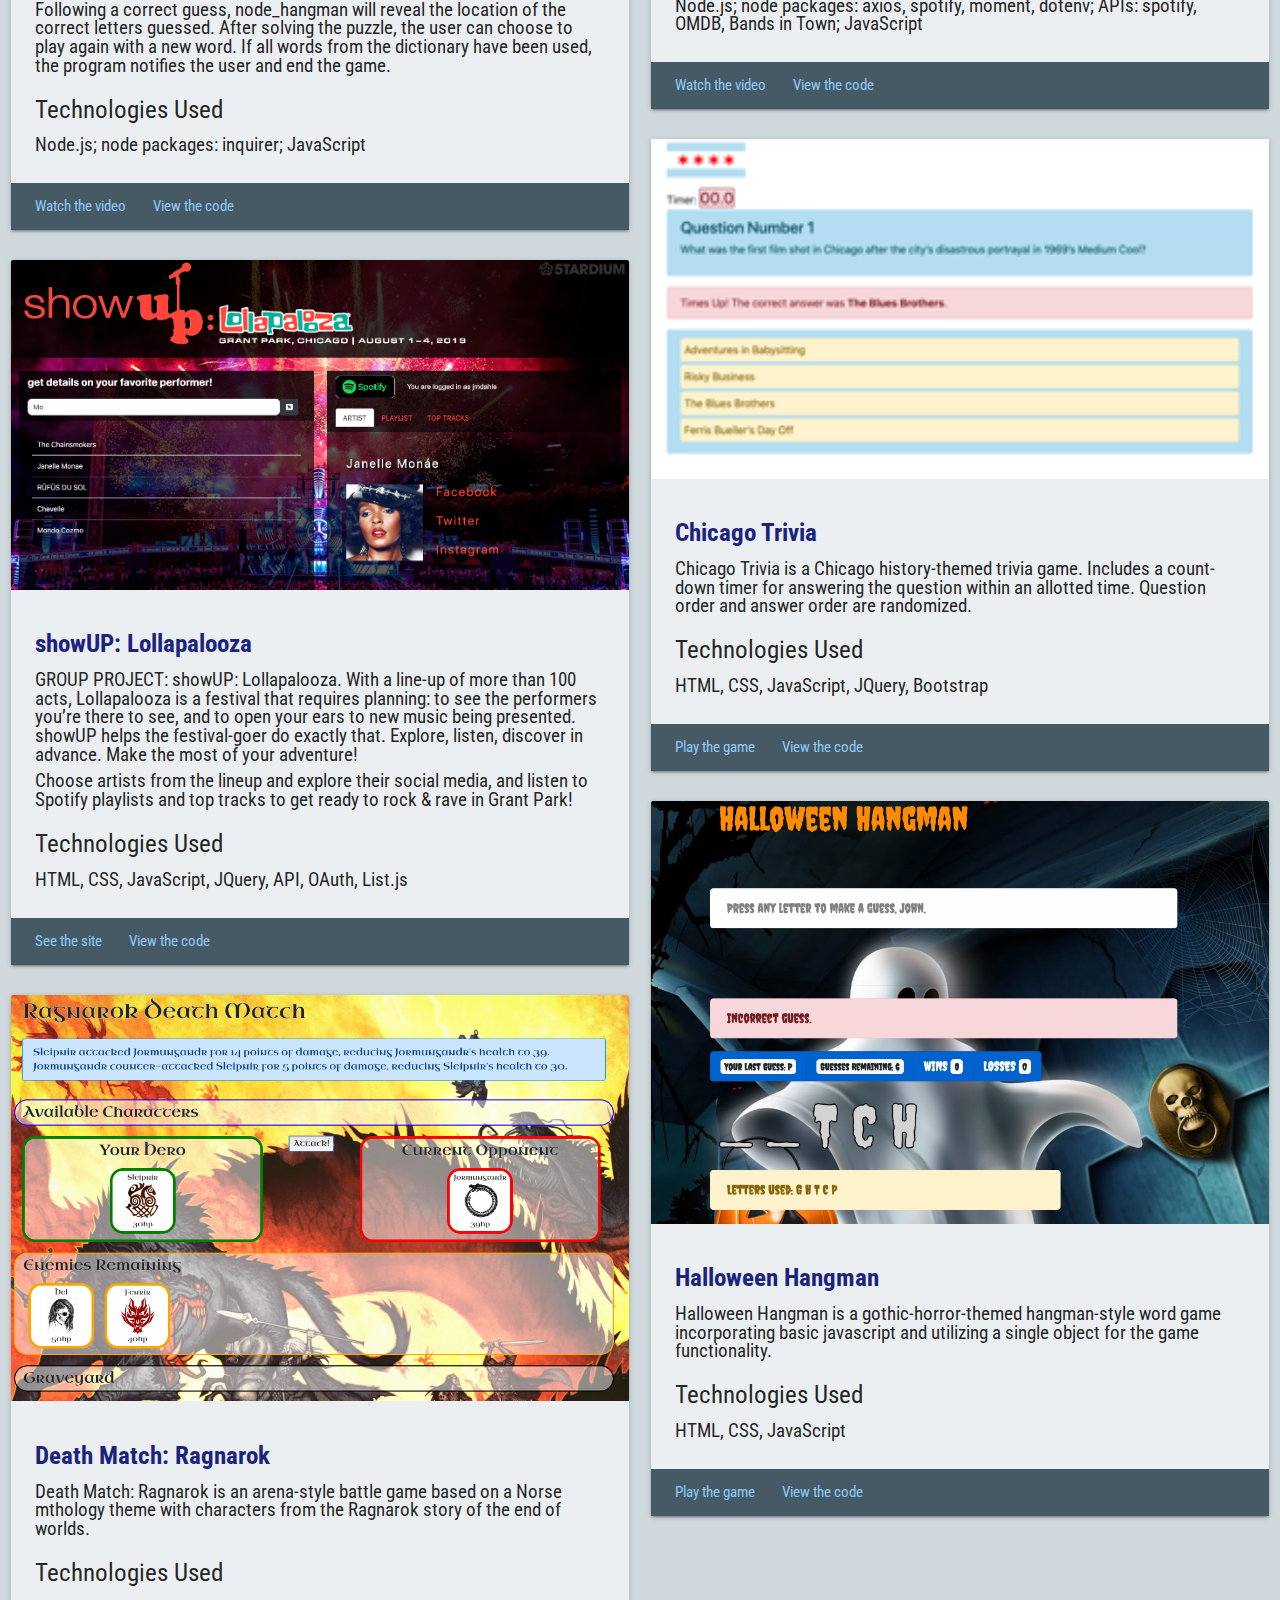
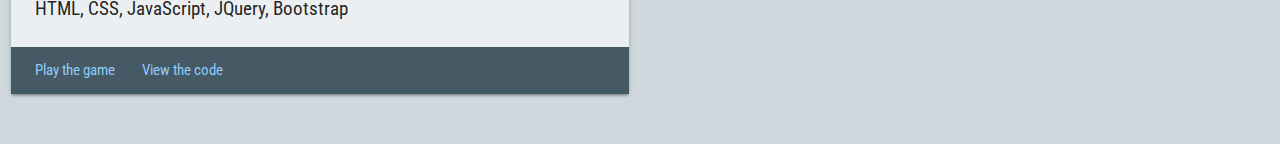
==== commit ead0c980: "added FriendFinder project" ====
--- a/index.html
+++ b/index.html
@@ -169,6 +169,24 @@
             <!-- START portfolio project card -->
             <div class='card'>
                 <div class='card-image'>
+                    <img src='./assets/images/friend-finder.png'>
+                </div>
+                <div class='card-content blue-grey lighten-5'>
+                    <h5 class='project-title'>FriendFinder</h5>
+                    <p>Complete Compatability.  Calculated!  FriendFinder is a compatability calculator that compares a user's answers to a quiestionnaire to find "friends" with similar responses.
+                    </p>
+                    <h5>Technologies Used</h5>
+                    <p>Server: Node.js, Express, Path; Client: JQuery, JavaScript, HTML, CSS, Bootstrap</p>
+                </div>
+                <div class='section card-footer blue-grey darken-2'>
+                    <a href='https://afternoon-hamlet-37473.herokuapp.com/' class='nav-light' target='_blank'>Visit the Site</a>
+                    <a href='https://github.com/jmdahle/FriendFinder' class='nav-light' target='_blank'>View the code</a>
+                </div>
+            </div>
+            <!-- END portfolio project card -->
+            <!-- START portfolio project card -->
+            <div class='card'>
+                <div class='card-image'>
                     <img src='./assets/images/liri.png'>
                     <!-- <span class='card-title'>Chicago Trivia</span> -->
                 </div>
@@ -180,7 +198,7 @@
                 </div>
                 <div class='section card-footer blue-grey darken-2'>
                     <a href='https://drive.google.com/file/d/1vQ2Do_Ehb5uhGAL39e_lR7AZehFF6tvi/view' class='nav-light' target='_blank'>Watch the video</a>
-                    <a href='https://github.com/jmdahle/liri.png' class='nav-light' target='_blank'>View the code</a>
+                    <a href='https://github.com/jmdahle/liri' class='nav-light' target='_blank'>View the code</a>
                 </div>
             </div>
             <!-- END portfolio project card -->
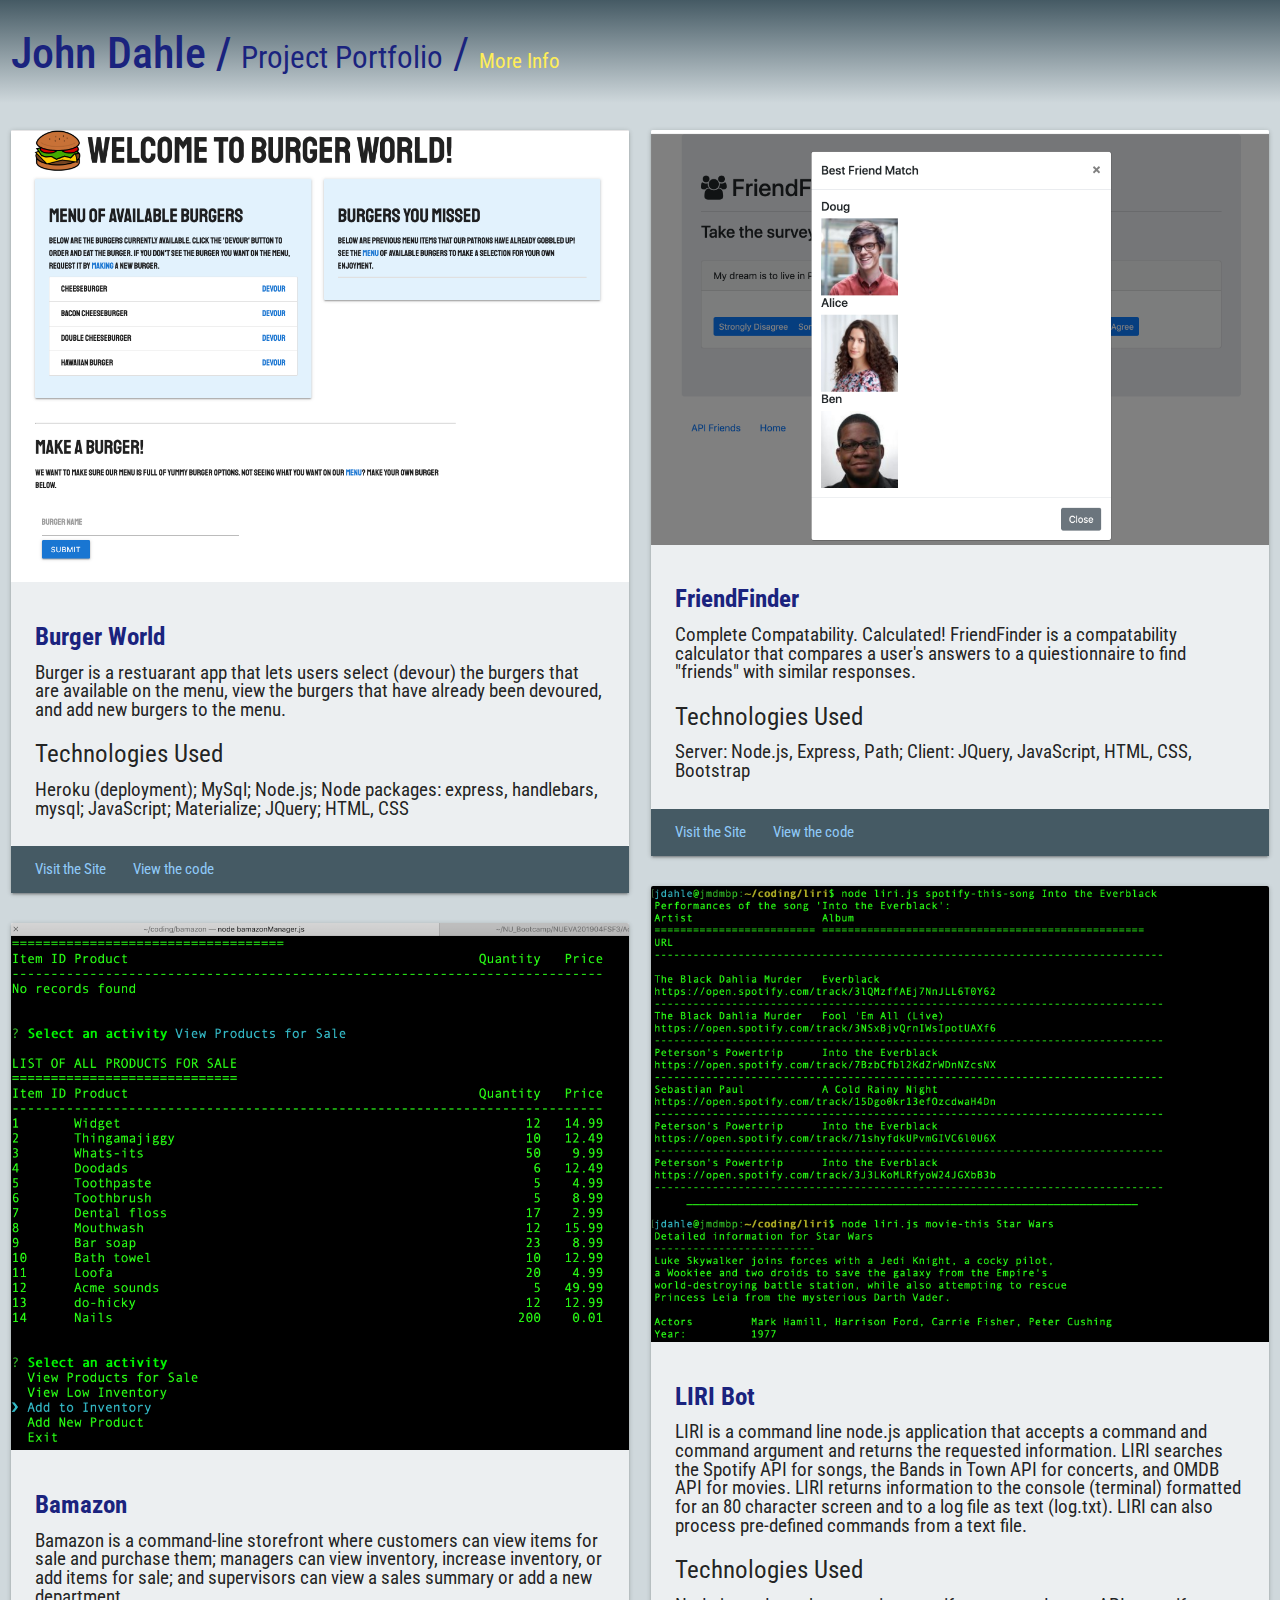
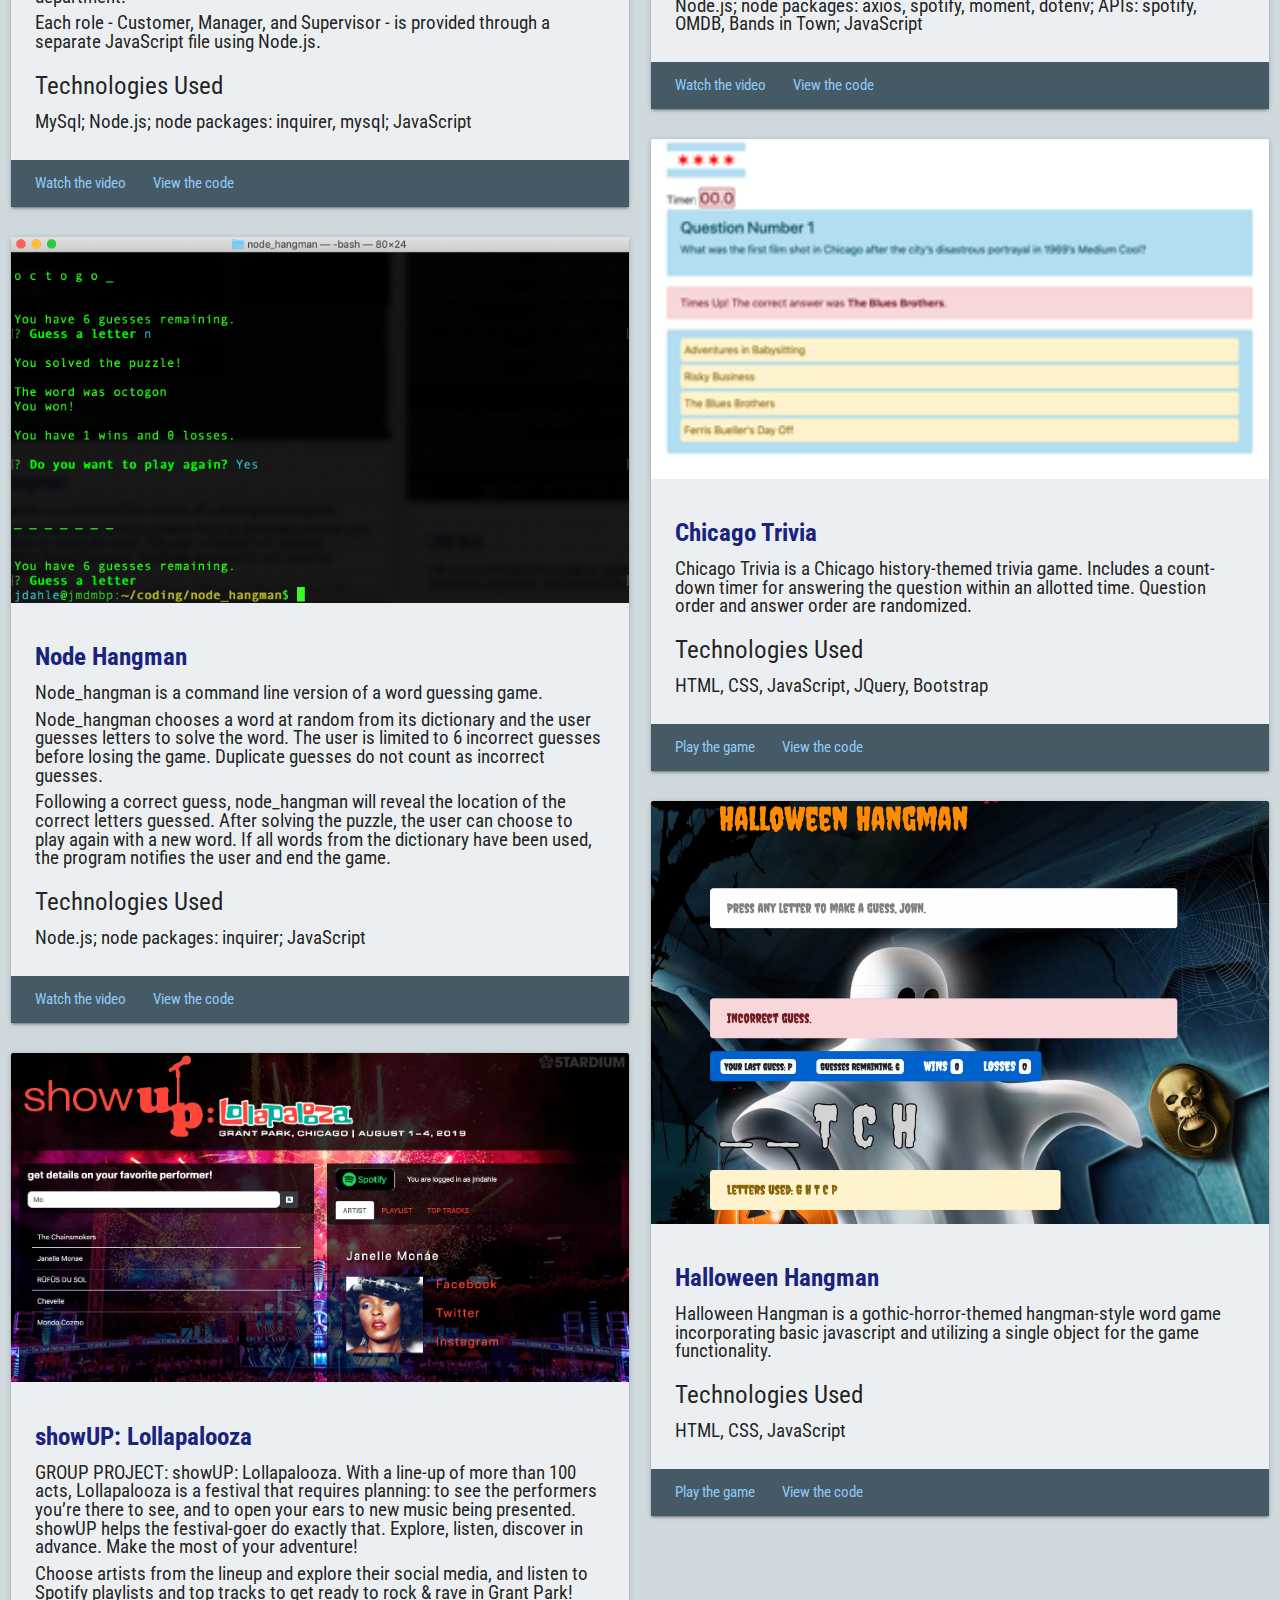
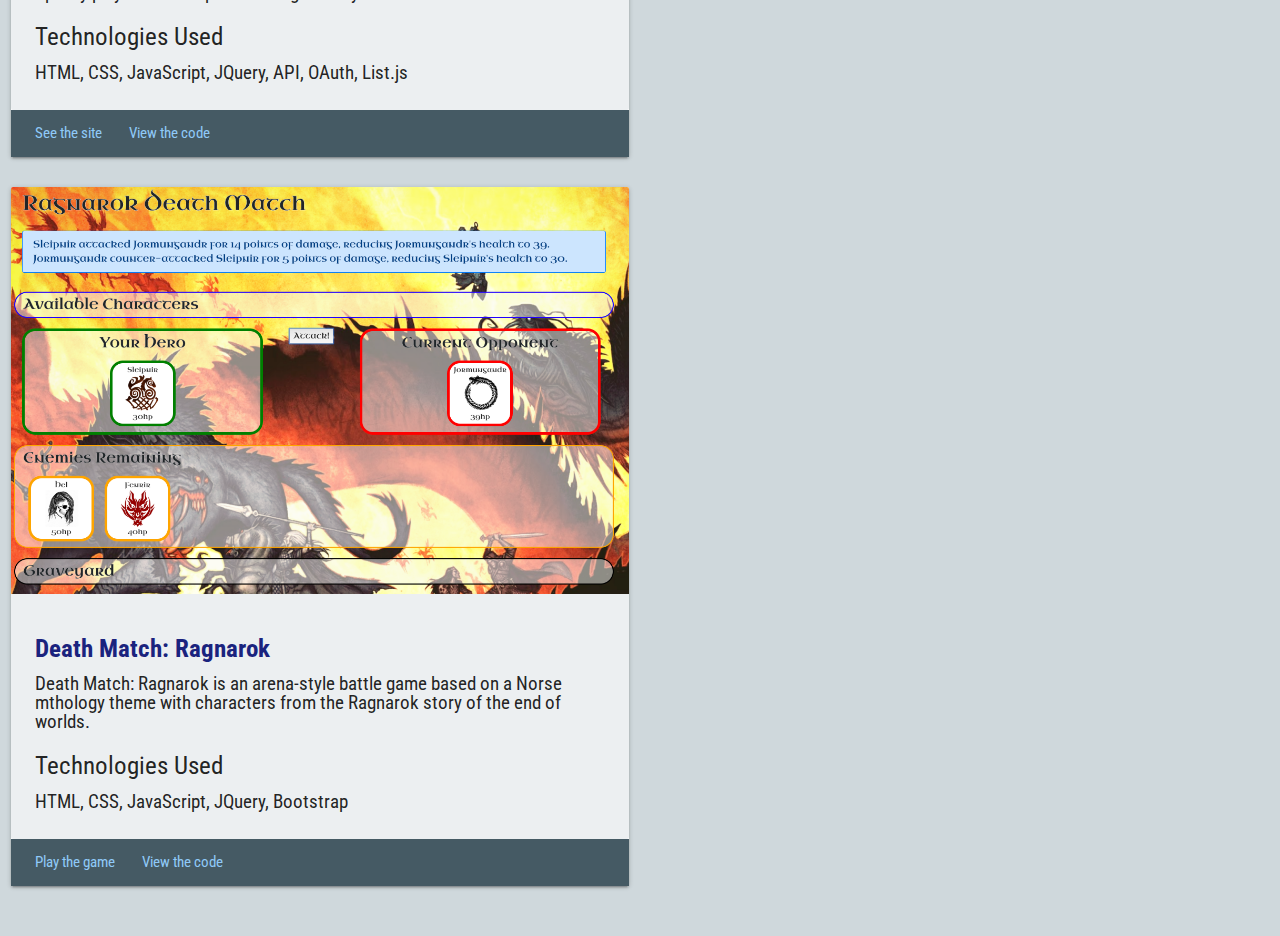
==== commit d4984028: "Added Burger World app" ====
--- a/index.html
+++ b/index.html
@@ -85,6 +85,23 @@
             <!-- START portfolio project card -->
             <div class='card'>
                 <div class='card-image'>
+                    <img src='./assets/images/burger.png'>
+                </div>
+                <div class='card-content blue-grey lighten-5'>
+                    <h5 class='project-title'>Burger World</h5>
+                    <p>Burger is a restuarant app that lets users select (devour) the burgers that are available on the menu, view the burgers that have already been devoured, and add new burgers to the menu.</p>
+                    <h5>Technologies Used</h5>
+                    <p>Heroku (deployment); MySql; Node.js; Node packages: express, handlebars, mysql; JavaScript; Materialize; JQuery; HTML, CSS</p>
+                </div>
+                <div class='section card-footer blue-grey darken-2'>
+                    <a href='https://desolate-peak-46477.herokuapp.com/' class='nav-light' target='_blank'>Visit the Site</a>
+                    <a href='https://github.com/jmdahle/burger' class='nav-light' target='_blank'>View the code</a>
+                </div>
+            </div>
+            <!-- END portfolio project card -->
+            <!-- START portfolio project card -->
+            <div class='card'>
+                <div class='card-image'>
                     <img src='./assets/images/bamazon.png'>
                 </div>
                 <div class='card-content blue-grey lighten-5'>
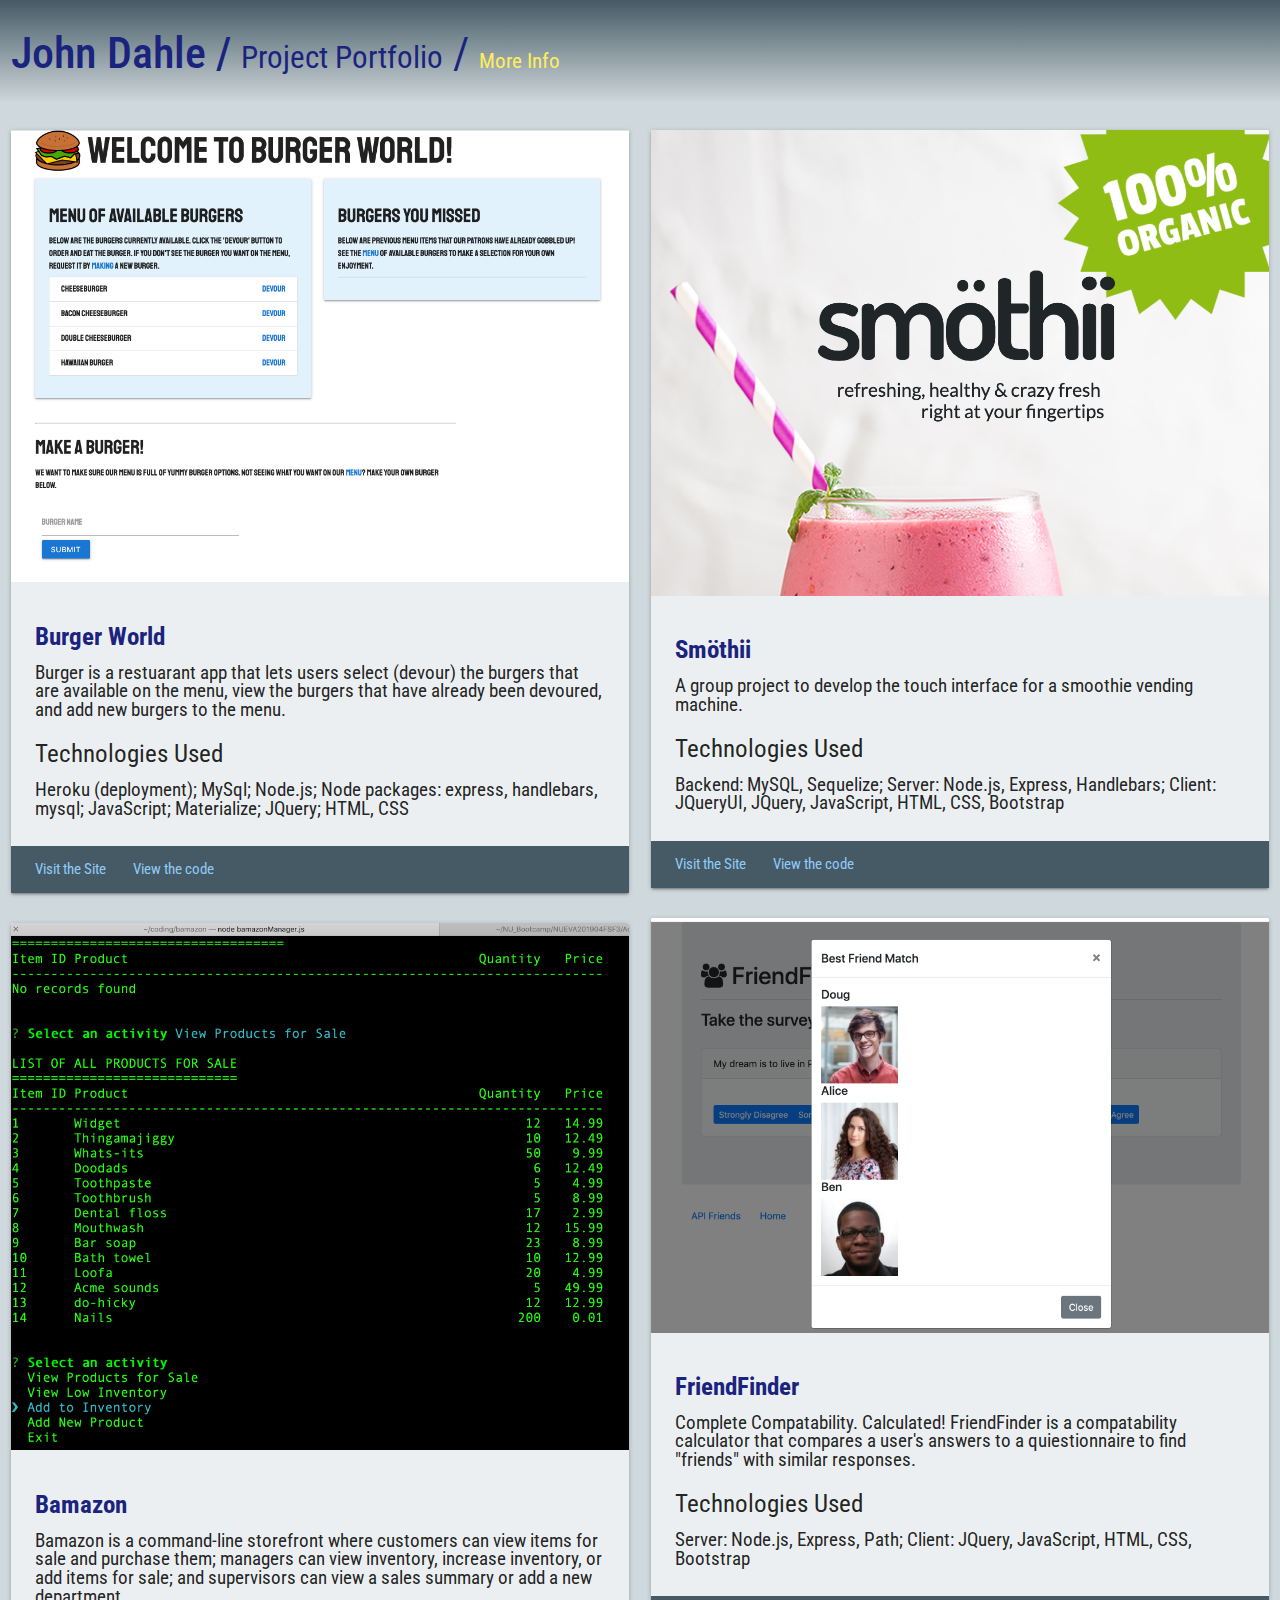
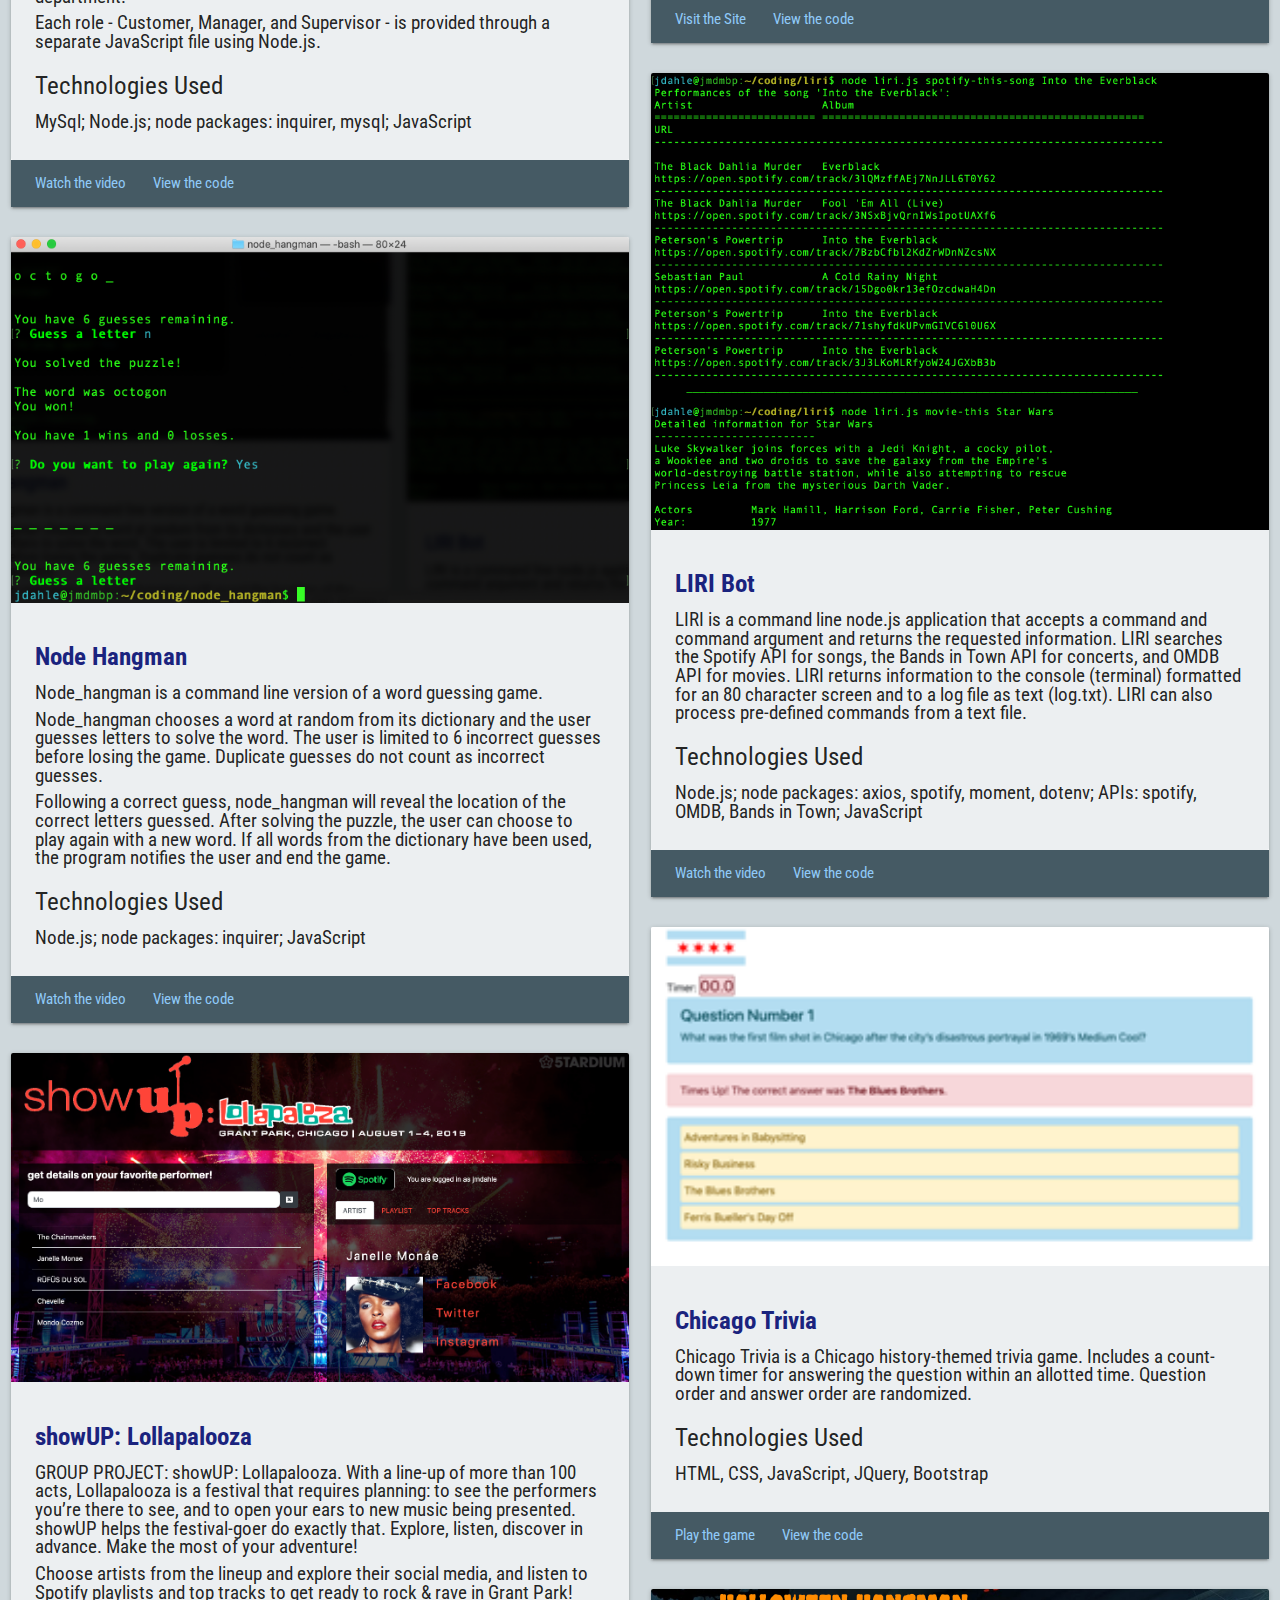
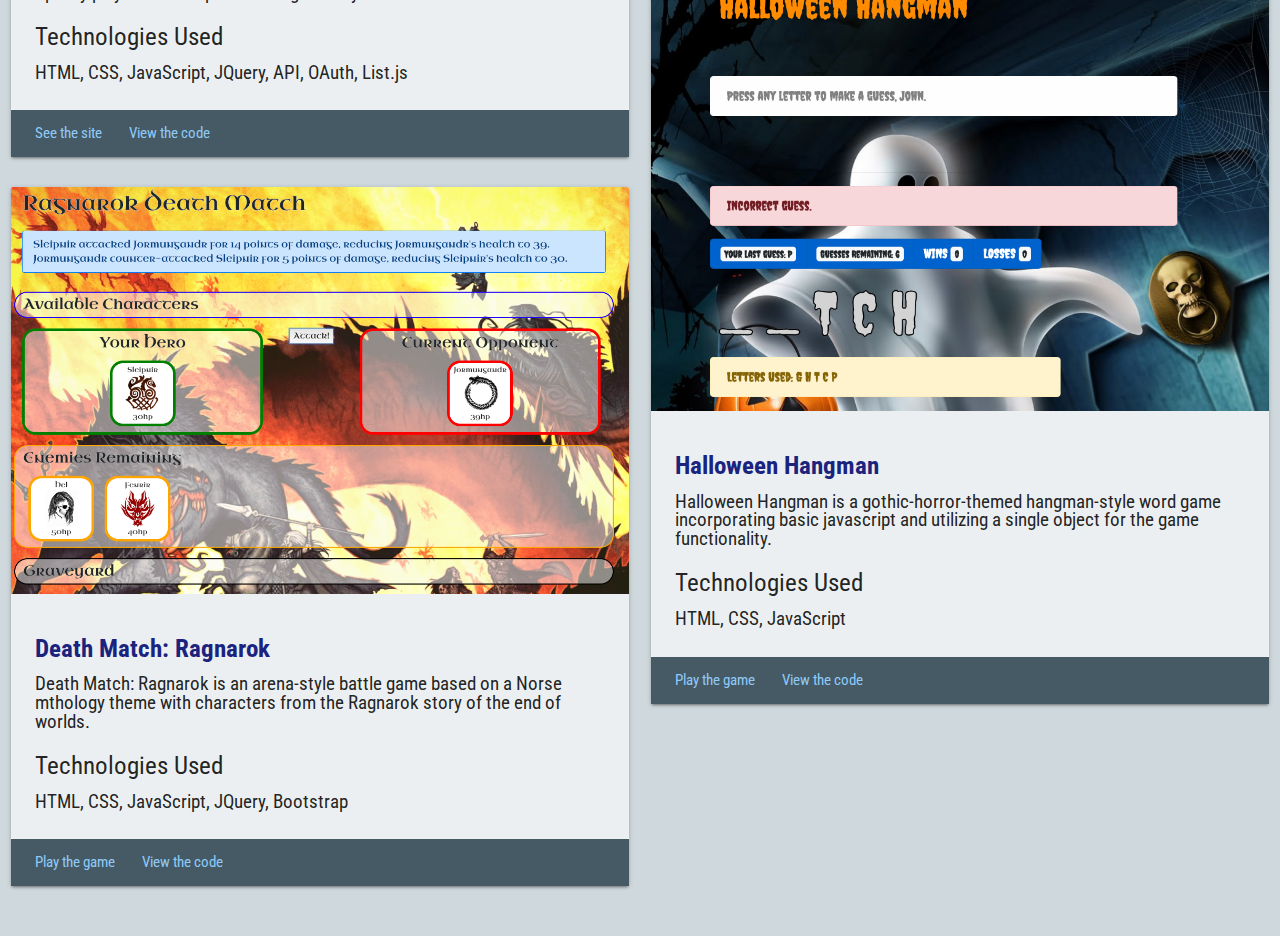
==== commit 4eafb728: "added smothii group project" ====
--- a/index.html
+++ b/index.html
@@ -186,6 +186,24 @@
             <!-- START portfolio project card -->
             <div class='card'>
                 <div class='card-image'>
+                    <img src='./assets/images/smothii.png'>
+                </div>
+                <div class='card-content blue-grey lighten-5'>
+                    <h5 class='project-title'>Smöthii</h5>
+                    <p>A group project to develop the touch interface for a smoothie vending machine.
+                    </p>
+                    <h5>Technologies Used</h5>
+                    <p>Backend: MySQL, Sequelize; Server: Node.js, Express, Handlebars; Client: JQueryUI, JQuery, JavaScript, HTML, CSS, Bootstrap</p>
+                </div>
+                <div class='section card-footer blue-grey darken-2'>
+                    <a href='https://smothii.herokuapp.com/' class='nav-light' target='_blank'>Visit the Site</a>
+                    <a href='https://github.com/jmdahle/project2' class='nav-light' target='_blank'>View the code</a>
+                </div>
+            </div>
+            <!-- END portfolio project card -->
+            <!-- START portfolio project card -->
+            <div class='card'>
+                <div class='card-image'>
                     <img src='./assets/images/friend-finder.png'>
                 </div>
                 <div class='card-content blue-grey lighten-5'>
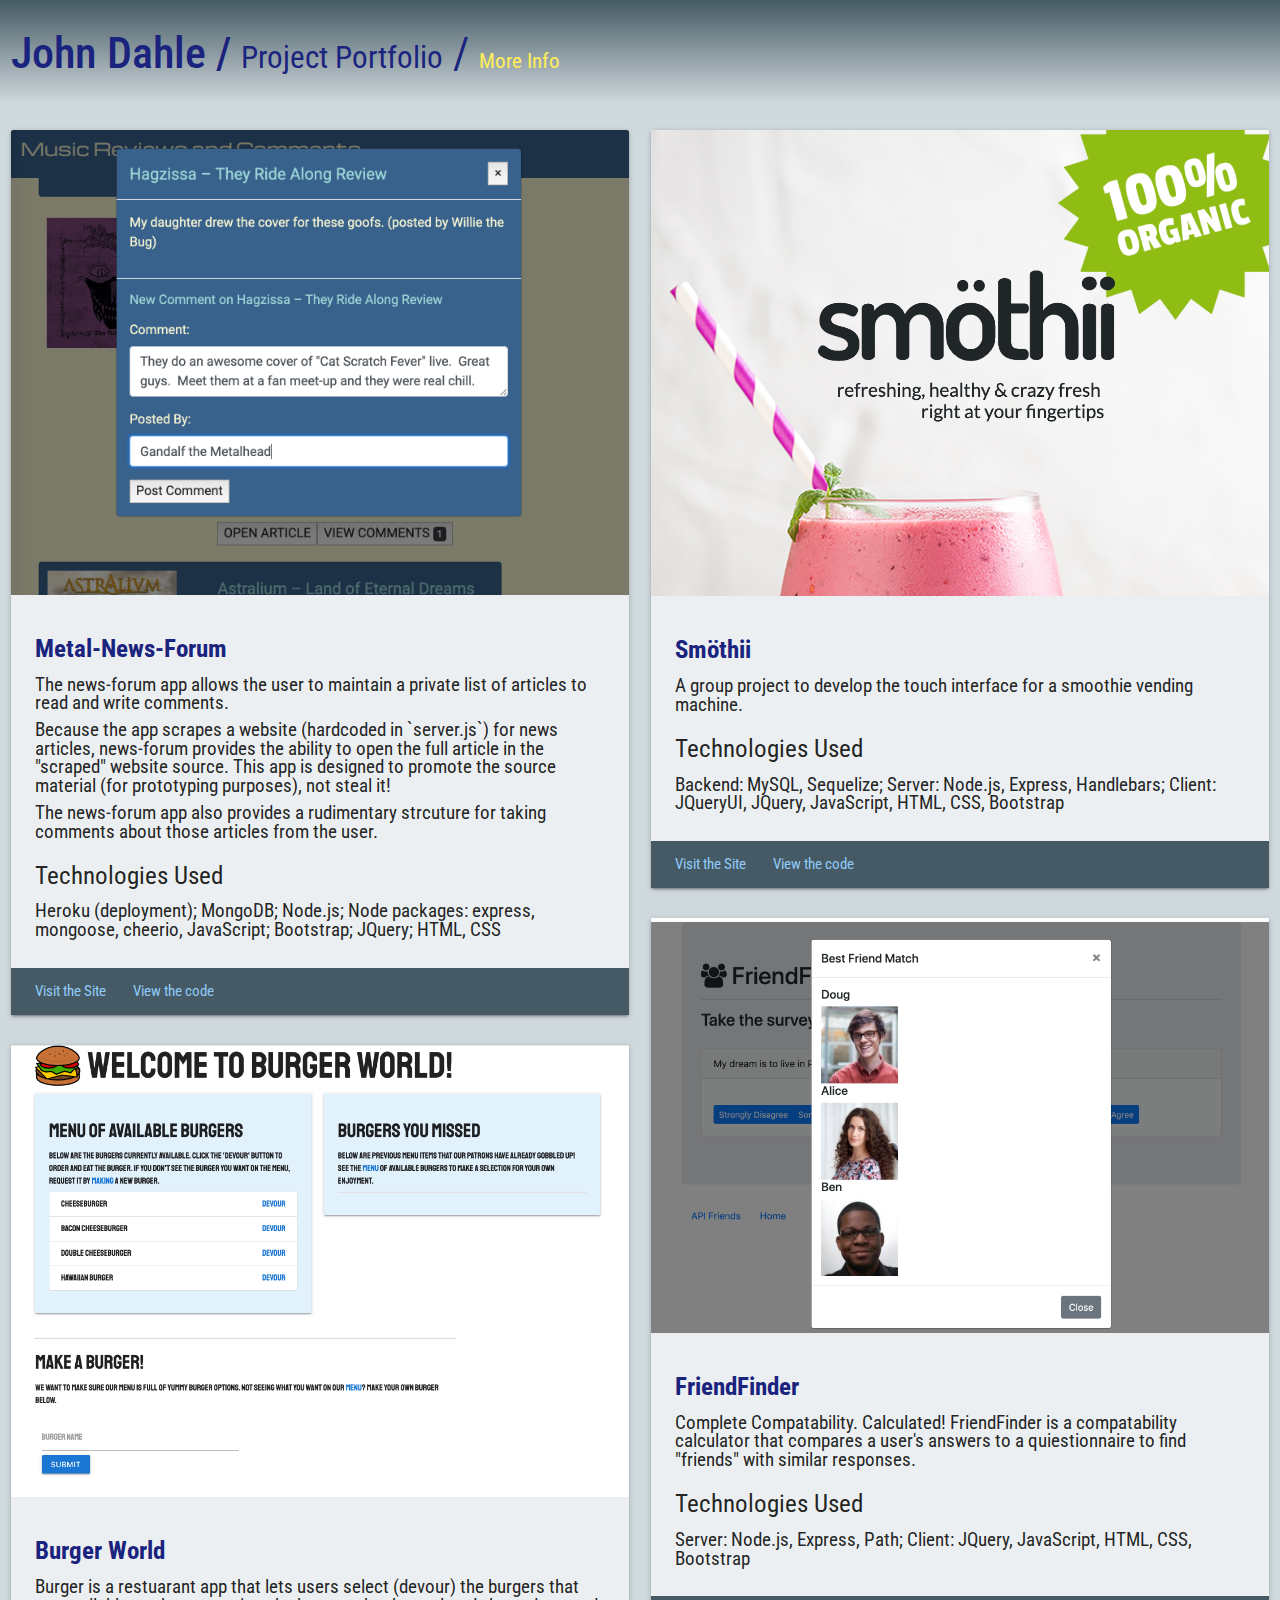
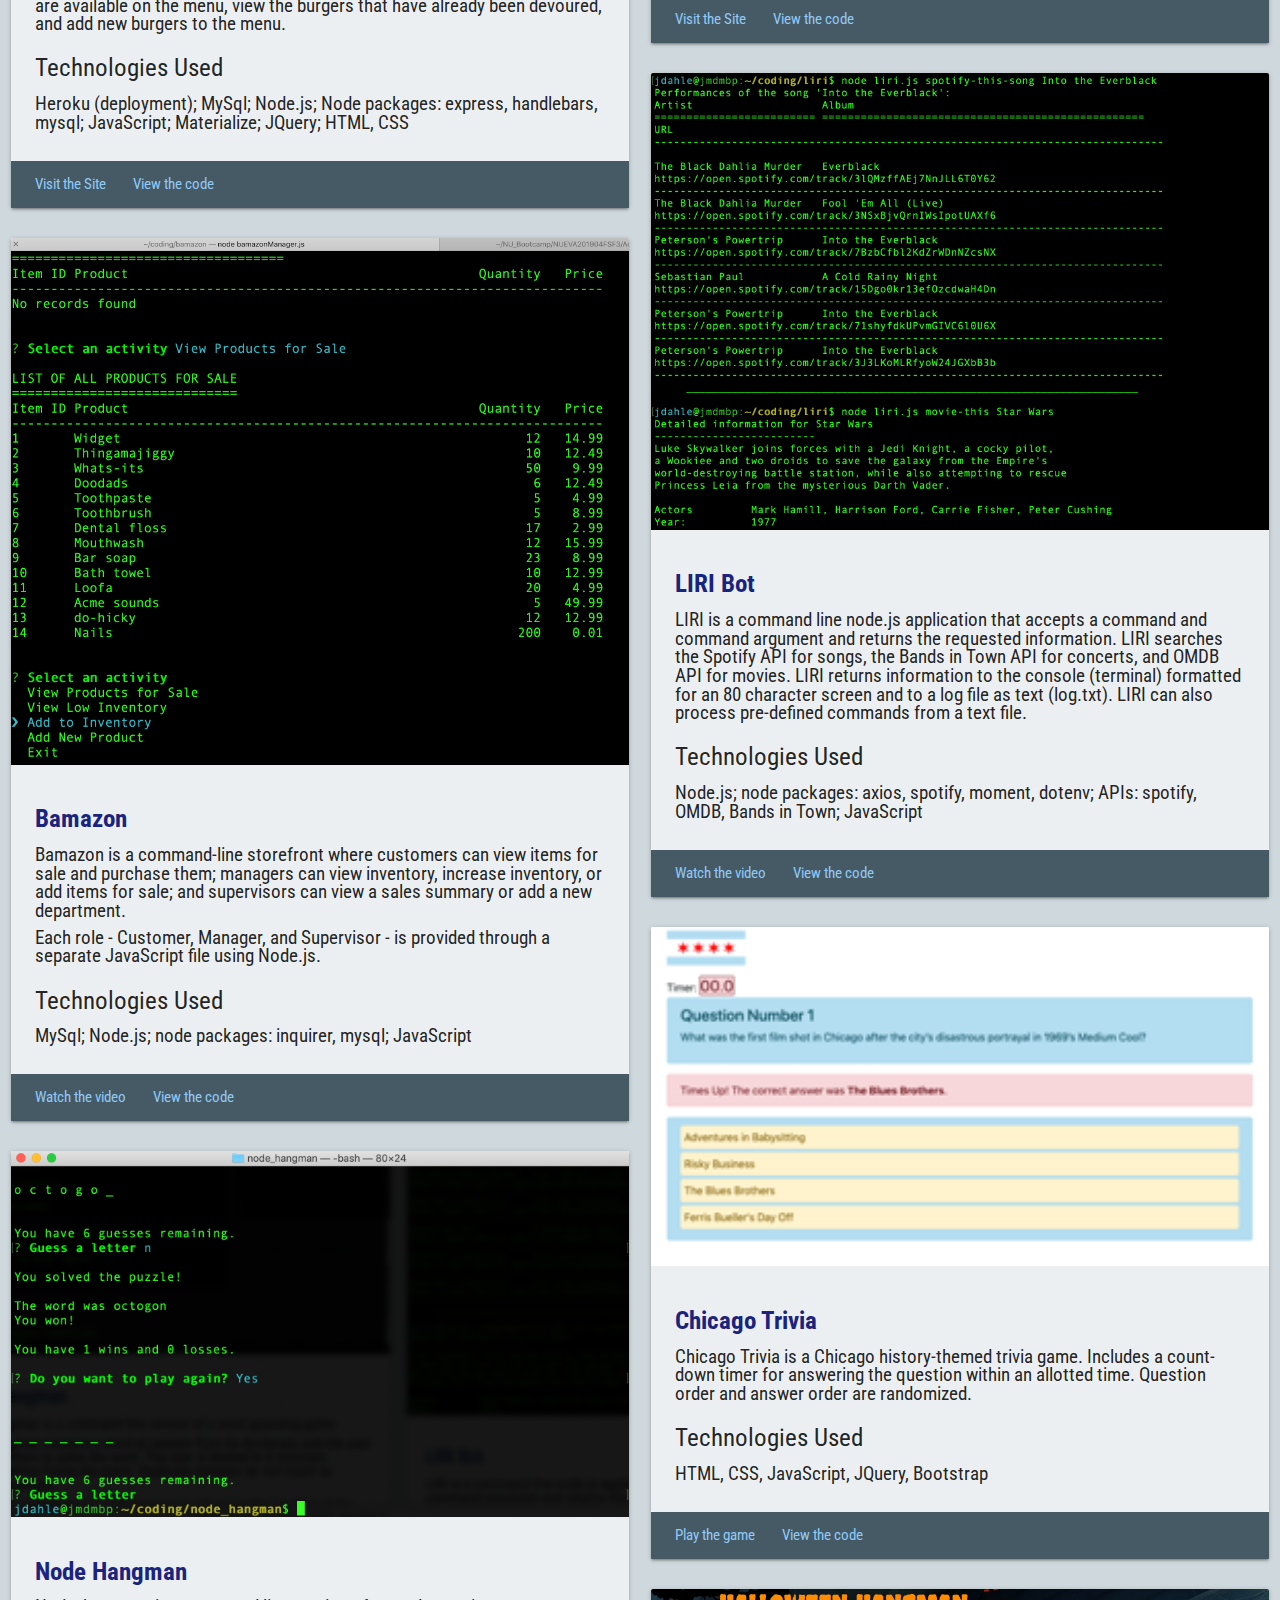
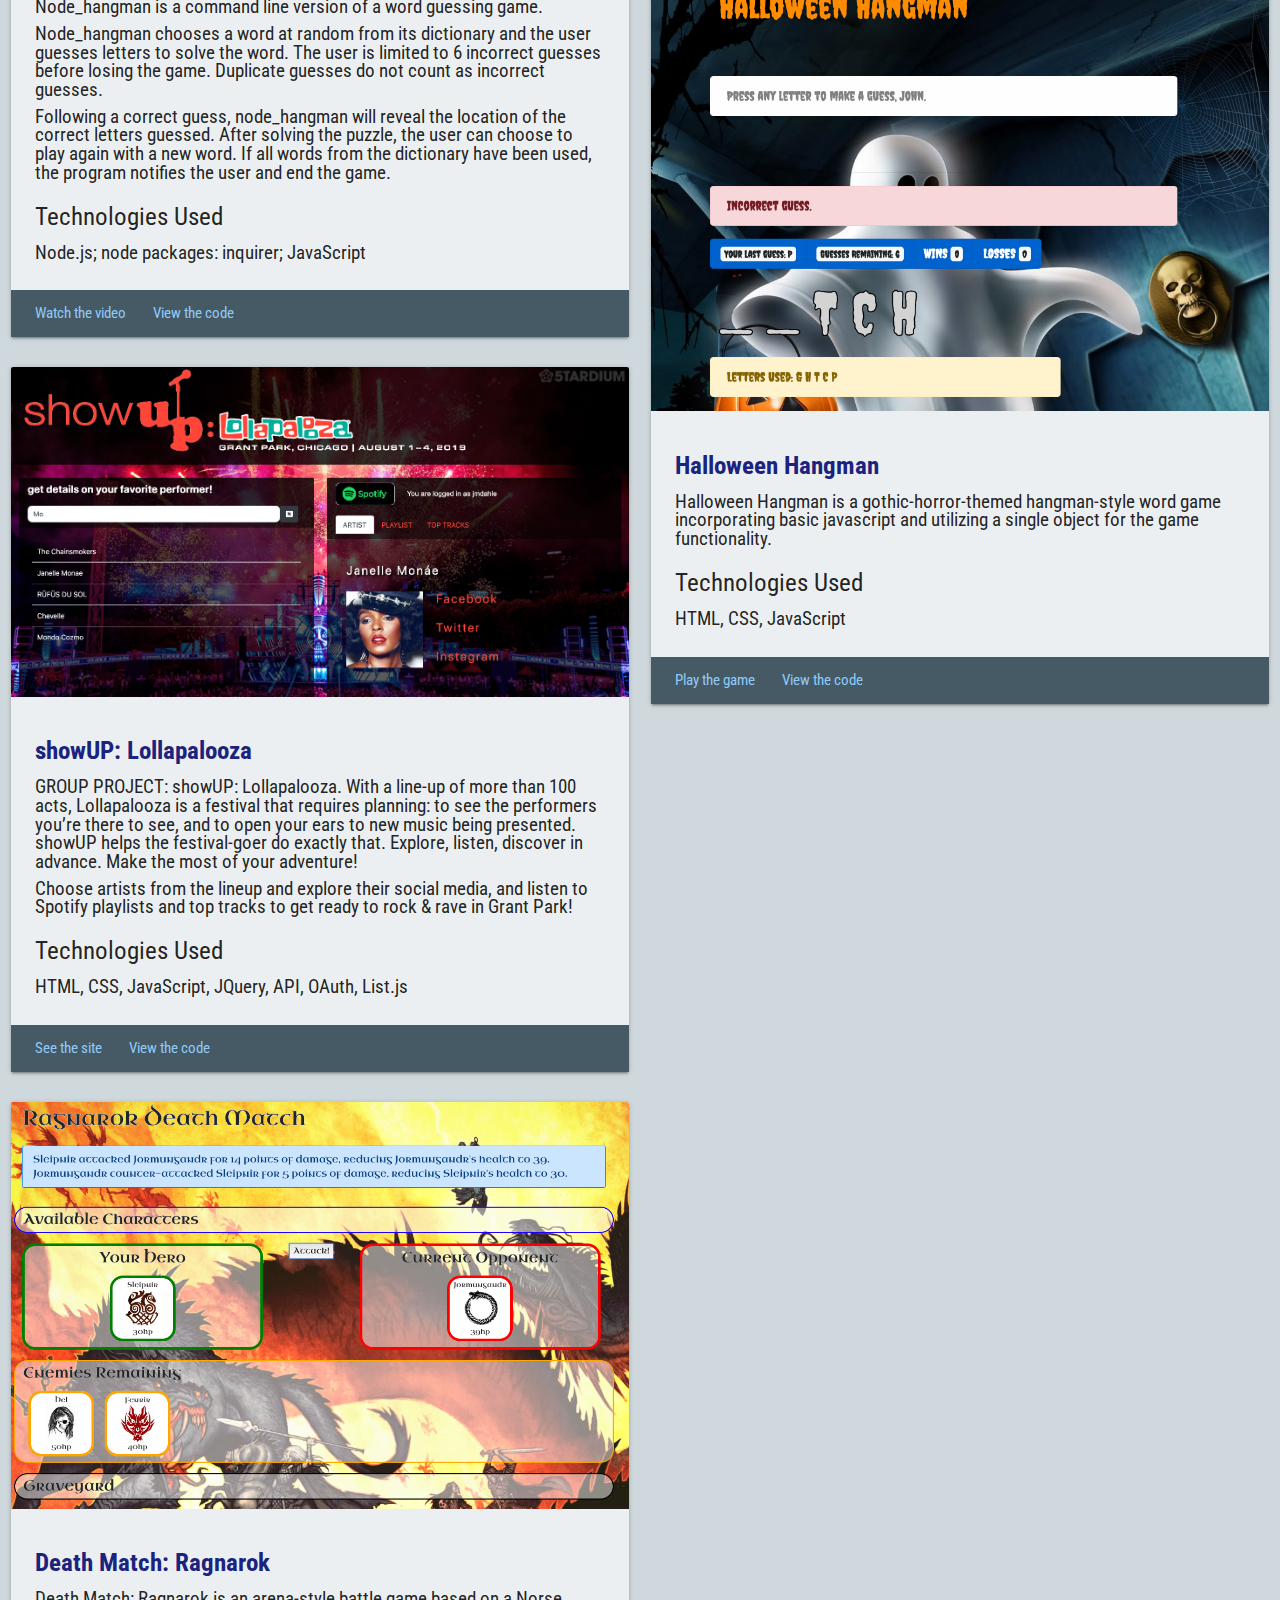
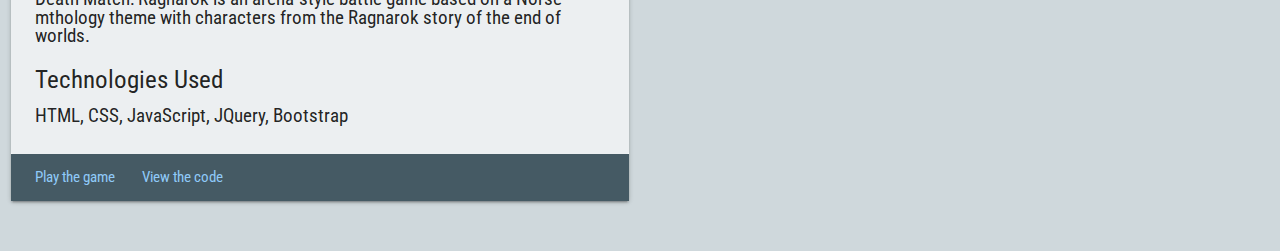
==== commit 249c98dd: "added news-forum homework project" ====
--- a/index.html
+++ b/index.html
@@ -85,6 +85,26 @@
             <!-- START portfolio project card -->
             <div class='card'>
                 <div class='card-image'>
+                    <img src='./assets/images/news-forum.png'>
+                </div>
+                <div class='card-content blue-grey lighten-5'>
+                    <h5 class='project-title'>Metal-News-Forum</h5>
+                    <p>The news-forum app allows the user to maintain a private list of articles to read and write comments.</p>
+                    <p>Because the app scrapes a website (hardcoded in `server.js`) for news articles, news-forum provides the ability to open the full article in the "scraped" website source.  This app is designed to promote the source material (for prototyping purposes), not steal it!</p>
+                    <p>The news-forum app also provides a rudimentary strcuture for taking comments about those articles from the user.</p>
+
+                    <h5>Technologies Used</h5>
+                    <p>Heroku (deployment); MongoDB; Node.js; Node packages: express, mongoose, cheerio, JavaScript; Bootstrap; JQuery; HTML, CSS</p>
+                </div>
+                <div class='section card-footer blue-grey darken-2'>
+                    <a href='https://metal-news-forum.herokuapp.com/' class='nav-light' target='_blank'>Visit the Site</a>
+                    <a href='https://github.com/jmdahle/news-forum' class='nav-light' target='_blank'>View the code</a>
+                </div>
+            </div>
+            <!-- END portfolio project card -->
+            <!-- START portfolio project card -->
+            <div class='card'>
+                <div class='card-image'>
                     <img src='./assets/images/burger.png'>
                 </div>
                 <div class='card-content blue-grey lighten-5'>
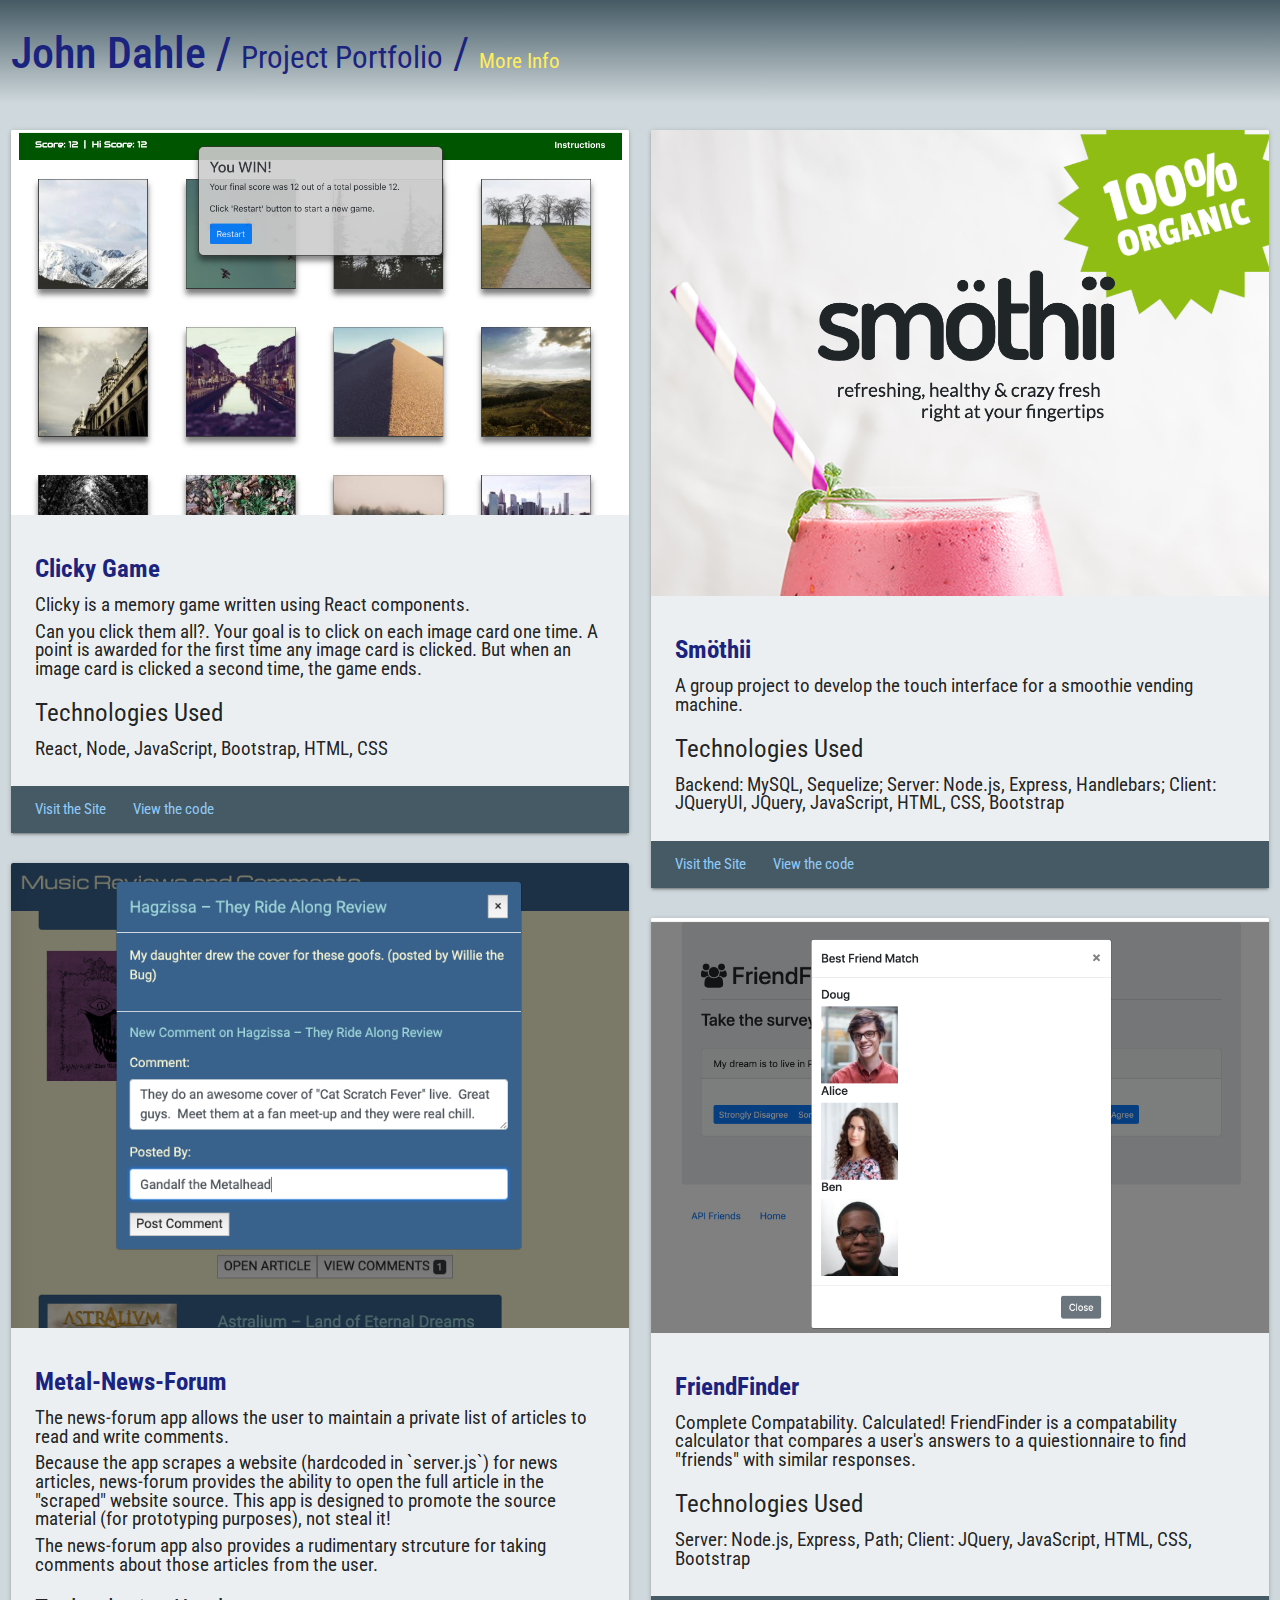
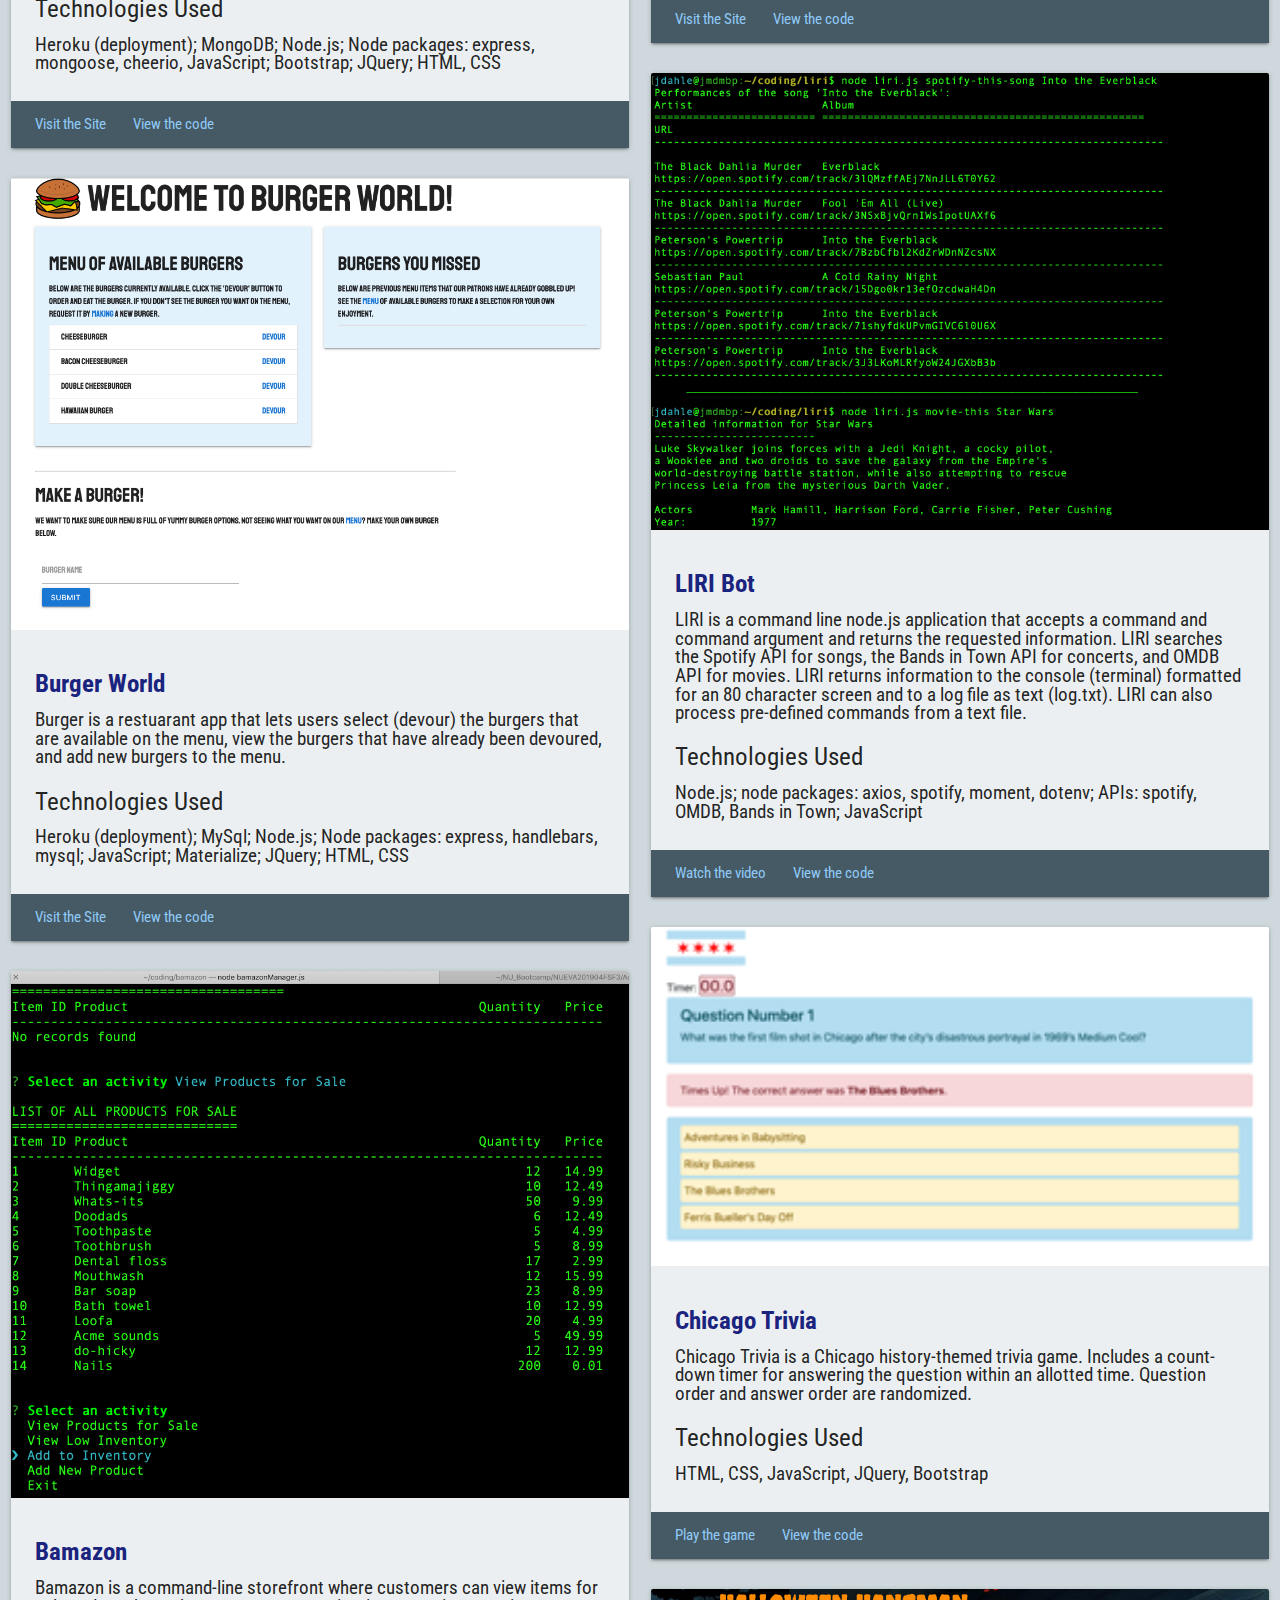
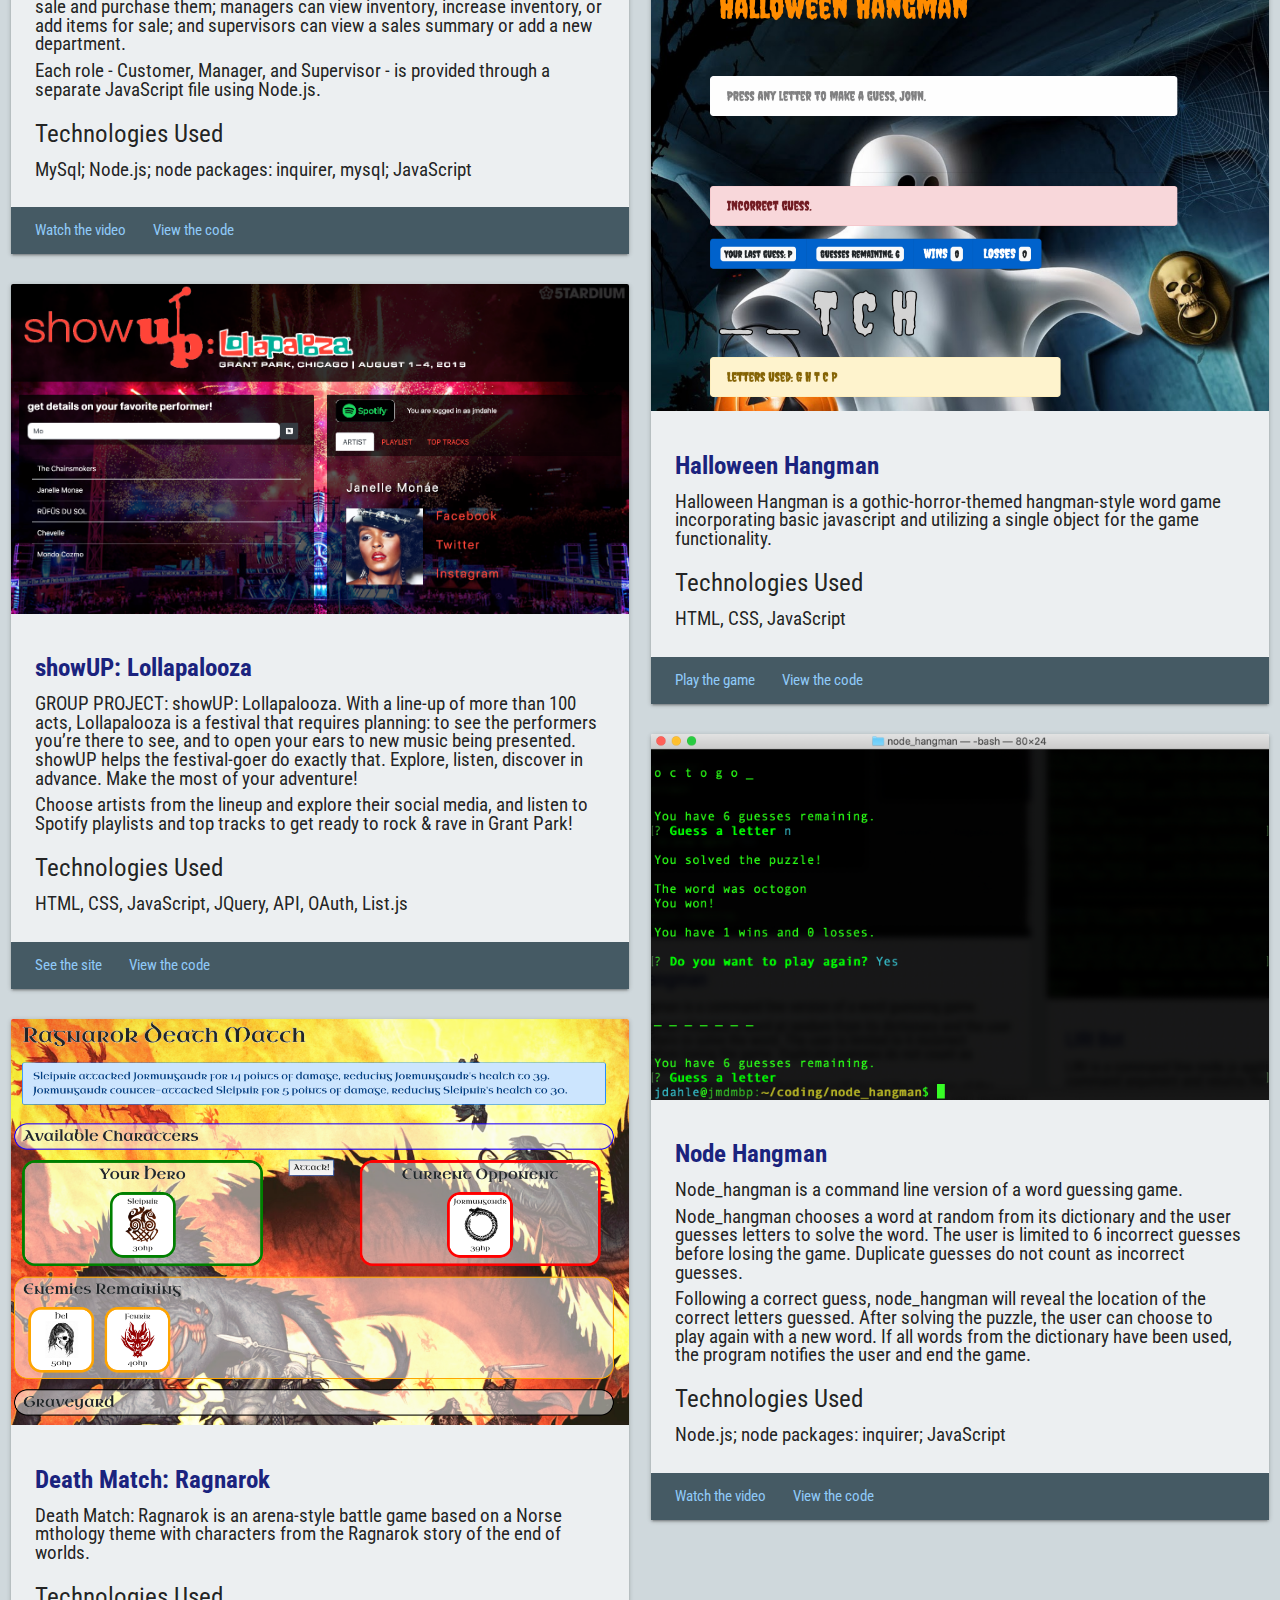
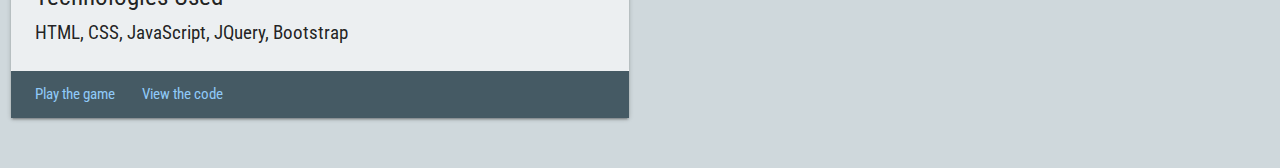
==== commit 7ff1b62c: "added Clicky game" ====
--- a/index.html
+++ b/index.html
@@ -85,6 +85,24 @@
             <!-- START portfolio project card -->
             <div class='card'>
                 <div class='card-image'>
+                    <img src='./assets/images/clicky.png'>
+                </div>
+                <div class='card-content blue-grey lighten-5'>
+                    <h5 class='project-title'>Clicky Game</h5>
+                    <p>Clicky is a memory game written using React components.</p>
+                    <p>Can you click them all?.  Your goal is to click on each image card one time.  A point is awarded for the first time any image card is clicked.  But when an image card is clicked a second time, the game ends.</p> 
+                    <h5>Technologies Used</h5>
+                    <p>React, Node, JavaScript, Bootstrap, HTML, CSS</p>
+                </div>
+                <div class='section card-footer blue-grey darken-2'>
+                    <a href='https://jmdahle.github.io/clicky/' class='nav-light' target='_blank'>Visit the Site</a>
+                    <a href='https://github.com/jmdahle/clicky/tree/rawcode' class='nav-light' target='_blank'>View the code</a>
+                </div>
+            </div>
+            <!-- END portfolio project card -->
+            <!-- START portfolio project card -->
+            <div class='card'>
+                <div class='card-image'>
                     <img src='./assets/images/news-forum.png'>
                 </div>
                 <div class='card-content blue-grey lighten-5'>
@@ -134,26 +152,6 @@
                 <div class='section card-footer blue-grey darken-2'>
                     <a href='https://drive.google.com/file/d/1IwHMu8Om9yEy1yXvGobTrT4L6lhoPu0G/view?usp=sharing' class='nav-light' target='_blank'>Watch the video</a>
                     <a href='https://github.com/jmdahle/bamazon' class='nav-light' target='_blank'>View the code</a>
-                </div>
-            </div>
-            <!-- END portfolio project card -->
-            <!-- START portfolio project card -->
-            <div class='card'>
-                <div class='card-image'>
-                    <img src='./assets/images/node-hangman.png'>
-                    <!-- <span class='card-title'>Chicago Trivia</span> -->
-                </div>
-                <div class='card-content blue-grey lighten-5'>
-                    <h5 class='project-title'>Node Hangman</h5>
-                    <p>Node_hangman is a command line version of a word guessing game.</p>
-                    <p>Node_hangman chooses a word at random from its dictionary and the user guesses letters to solve the word.  The user is limited to 6 incorrect guesses before losing the game.  Duplicate guesses do not count as incorrect guesses.</p>
-                    <p>Following a correct guess, node_hangman will reveal the location of the correct letters guessed.  After solving the puzzle, the user can choose to play again with a new word.  If all words from the dictionary have been used, the program notifies the user and end the game.</p>
-                    <h5>Technologies Used</h5>
-                    <p>Node.js; node packages: inquirer; JavaScript</p>
-                </div>
-                <div class='section card-footer blue-grey darken-2'>
-                    <a href='https://drive.google.com/file/d/1k2y7qerTk4XV6zCHzEFGBWXGLlP4P-rl/view?usp=sharing' class='nav-light' target='_blank'>Watch the video</a>
-                    <a href='https://github.com/jmdahle/node_hangman' class='nav-light' target='_blank'>View the code</a>
                 </div>
             </div>
             <!-- END portfolio project card -->
@@ -296,6 +294,26 @@
                 </div>
             </div>
             <!-- END portfolio project card -->
+            <!-- START portfolio project card -->
+            <div class='card'>
+                <div class='card-image'>
+                    <img src='./assets/images/node-hangman.png'>
+                    <!-- <span class='card-title'>Chicago Trivia</span> -->
+                </div>
+                <div class='card-content blue-grey lighten-5'>
+                    <h5 class='project-title'>Node Hangman</h5>
+                    <p>Node_hangman is a command line version of a word guessing game.</p>
+                    <p>Node_hangman chooses a word at random from its dictionary and the user guesses letters to solve the word.  The user is limited to 6 incorrect guesses before losing the game.  Duplicate guesses do not count as incorrect guesses.</p>
+                    <p>Following a correct guess, node_hangman will reveal the location of the correct letters guessed.  After solving the puzzle, the user can choose to play again with a new word.  If all words from the dictionary have been used, the program notifies the user and end the game.</p>
+                    <h5>Technologies Used</h5>
+                    <p>Node.js; node packages: inquirer; JavaScript</p>
+                </div>
+                <div class='section card-footer blue-grey darken-2'>
+                    <a href='https://drive.google.com/file/d/1k2y7qerTk4XV6zCHzEFGBWXGLlP4P-rl/view?usp=sharing' class='nav-light' target='_blank'>Watch the video</a>
+                    <a href='https://github.com/jmdahle/node_hangman' class='nav-light' target='_blank'>View the code</a>
+                </div>
+            </div>
+            <!-- END portfolio project card -->
         </div>
     </div>
 
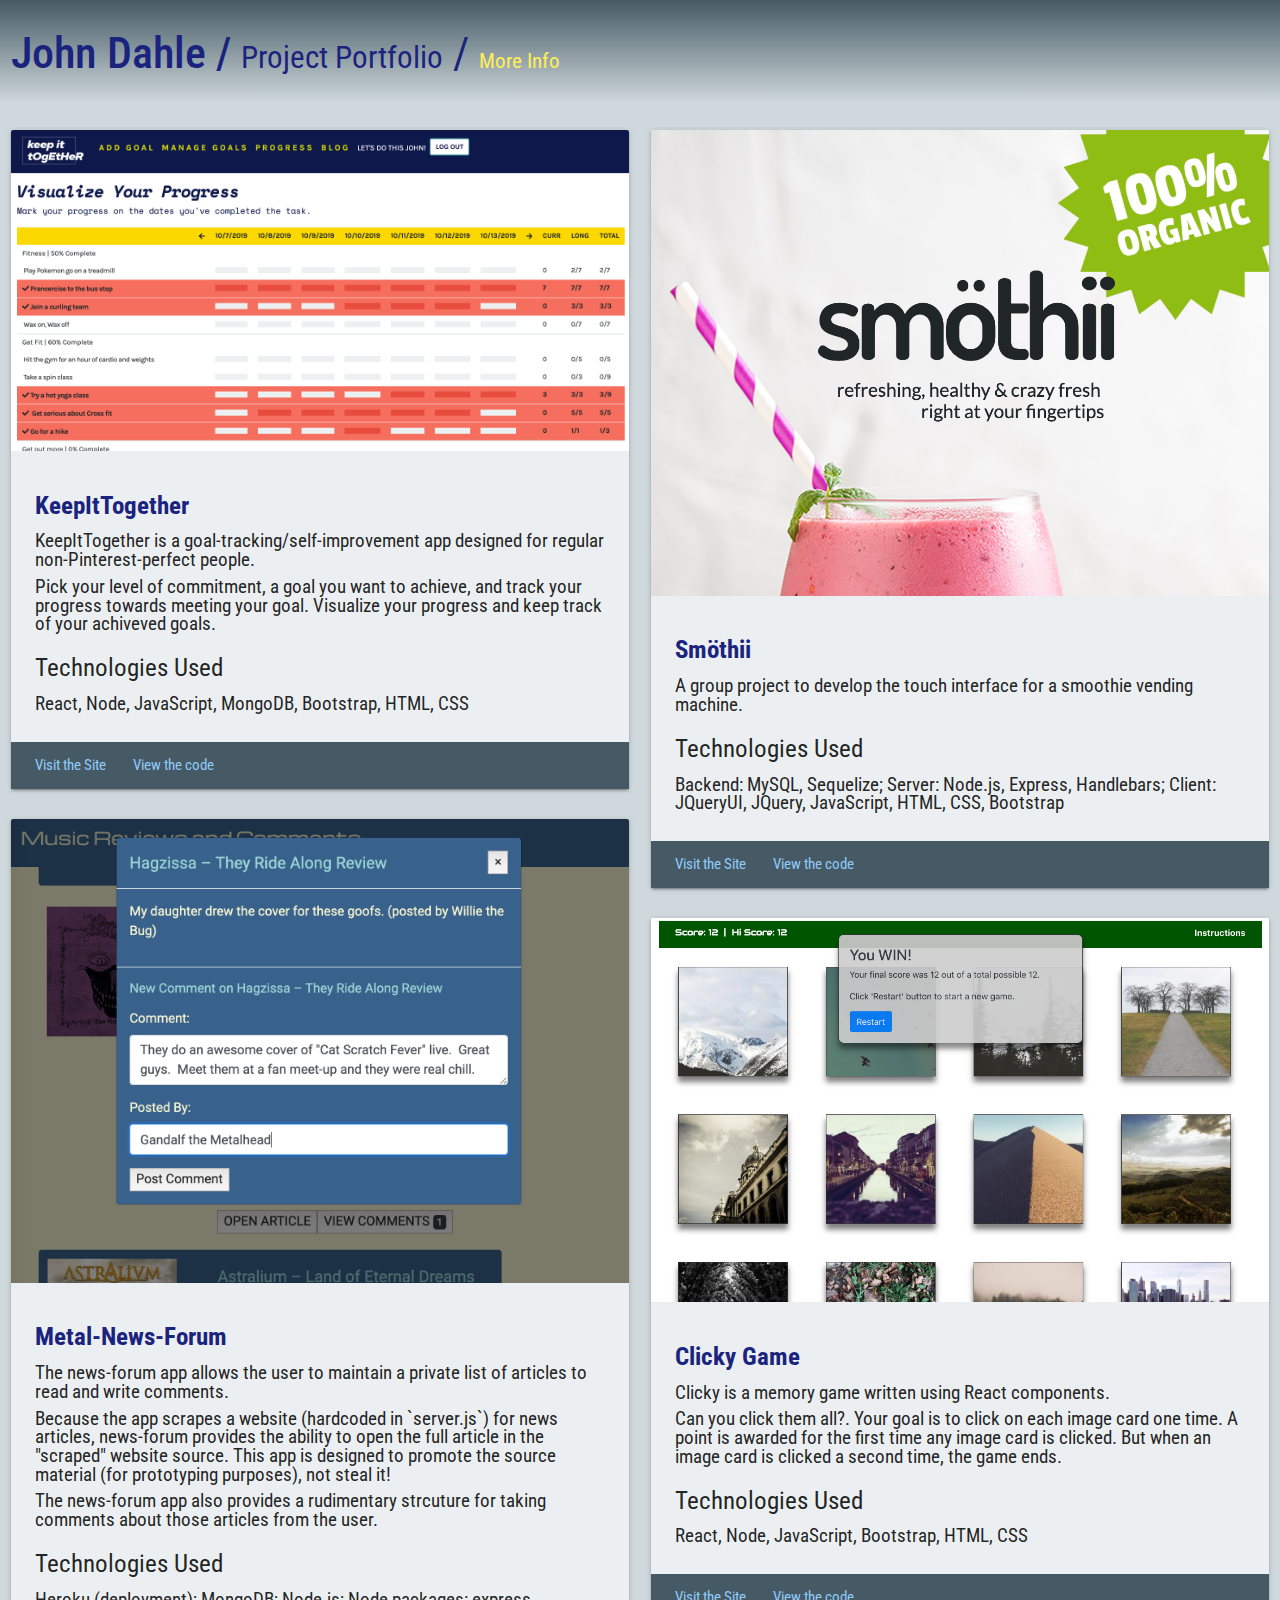
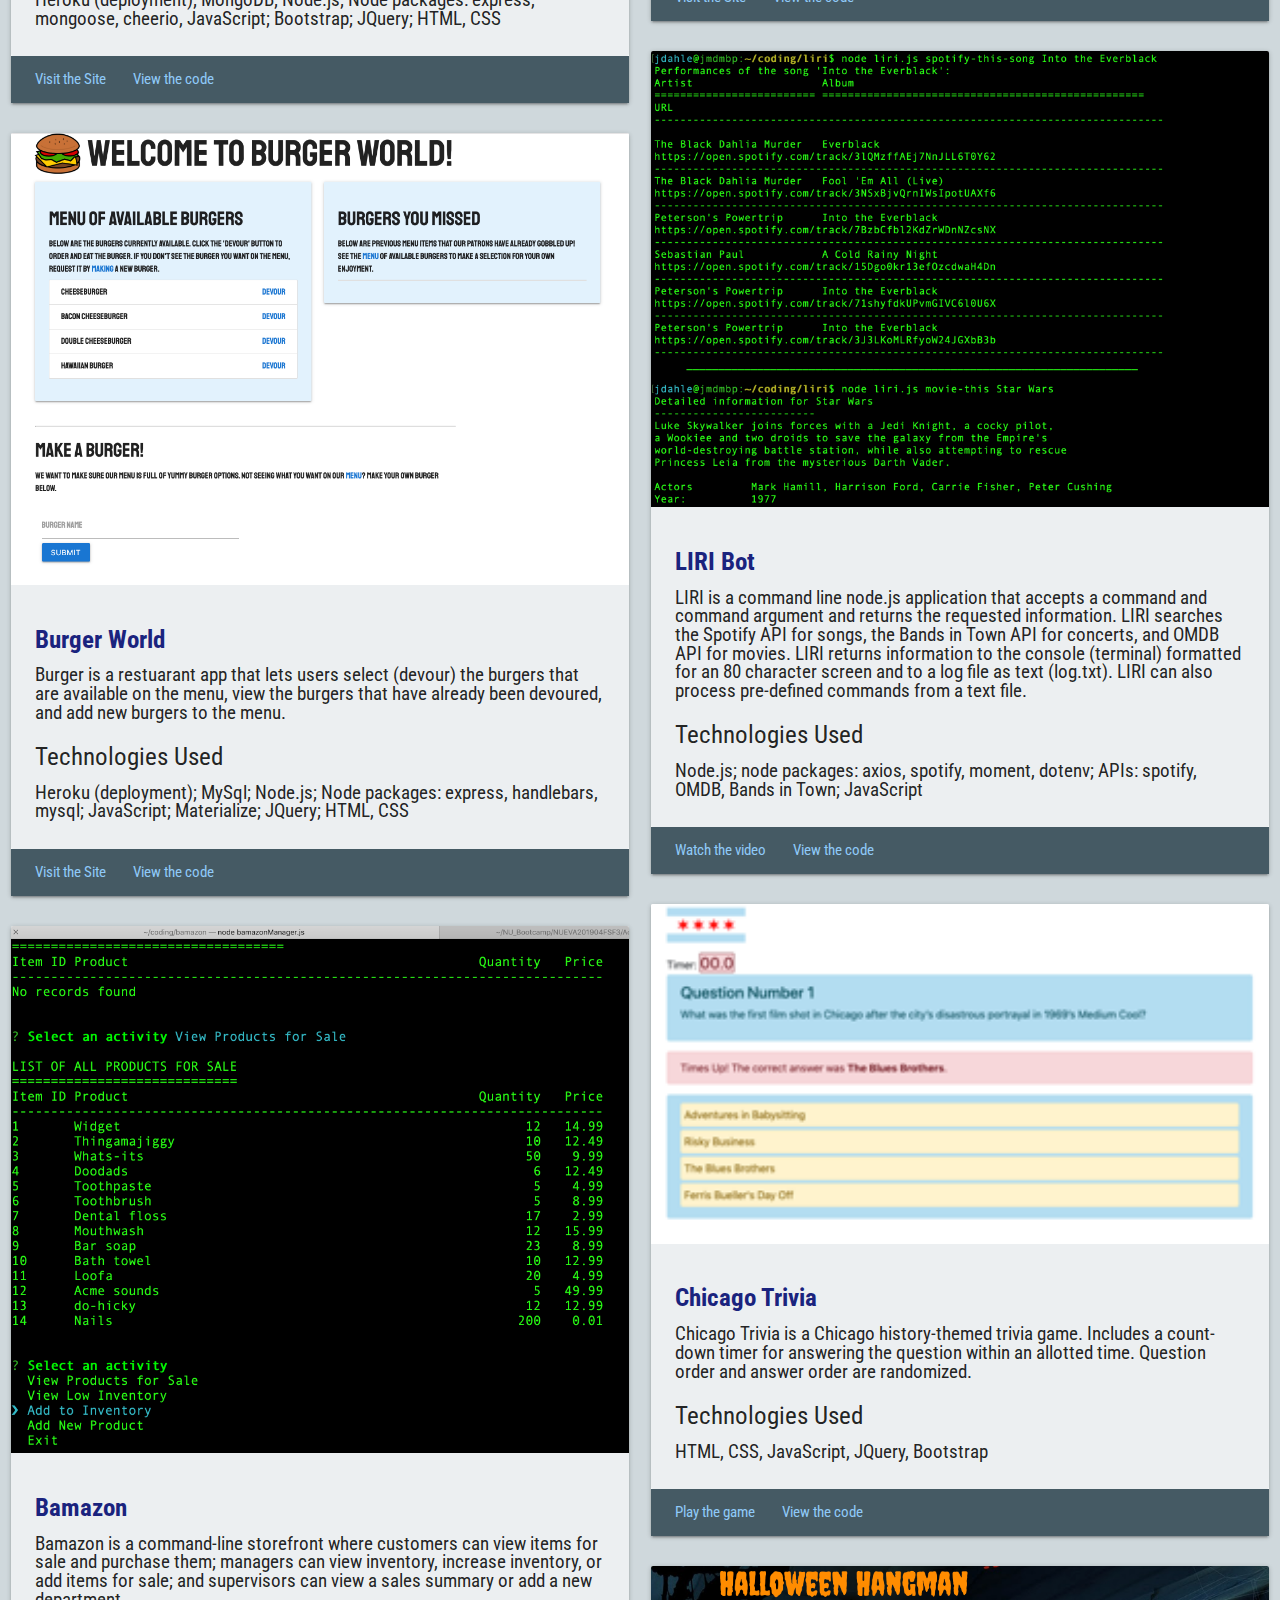
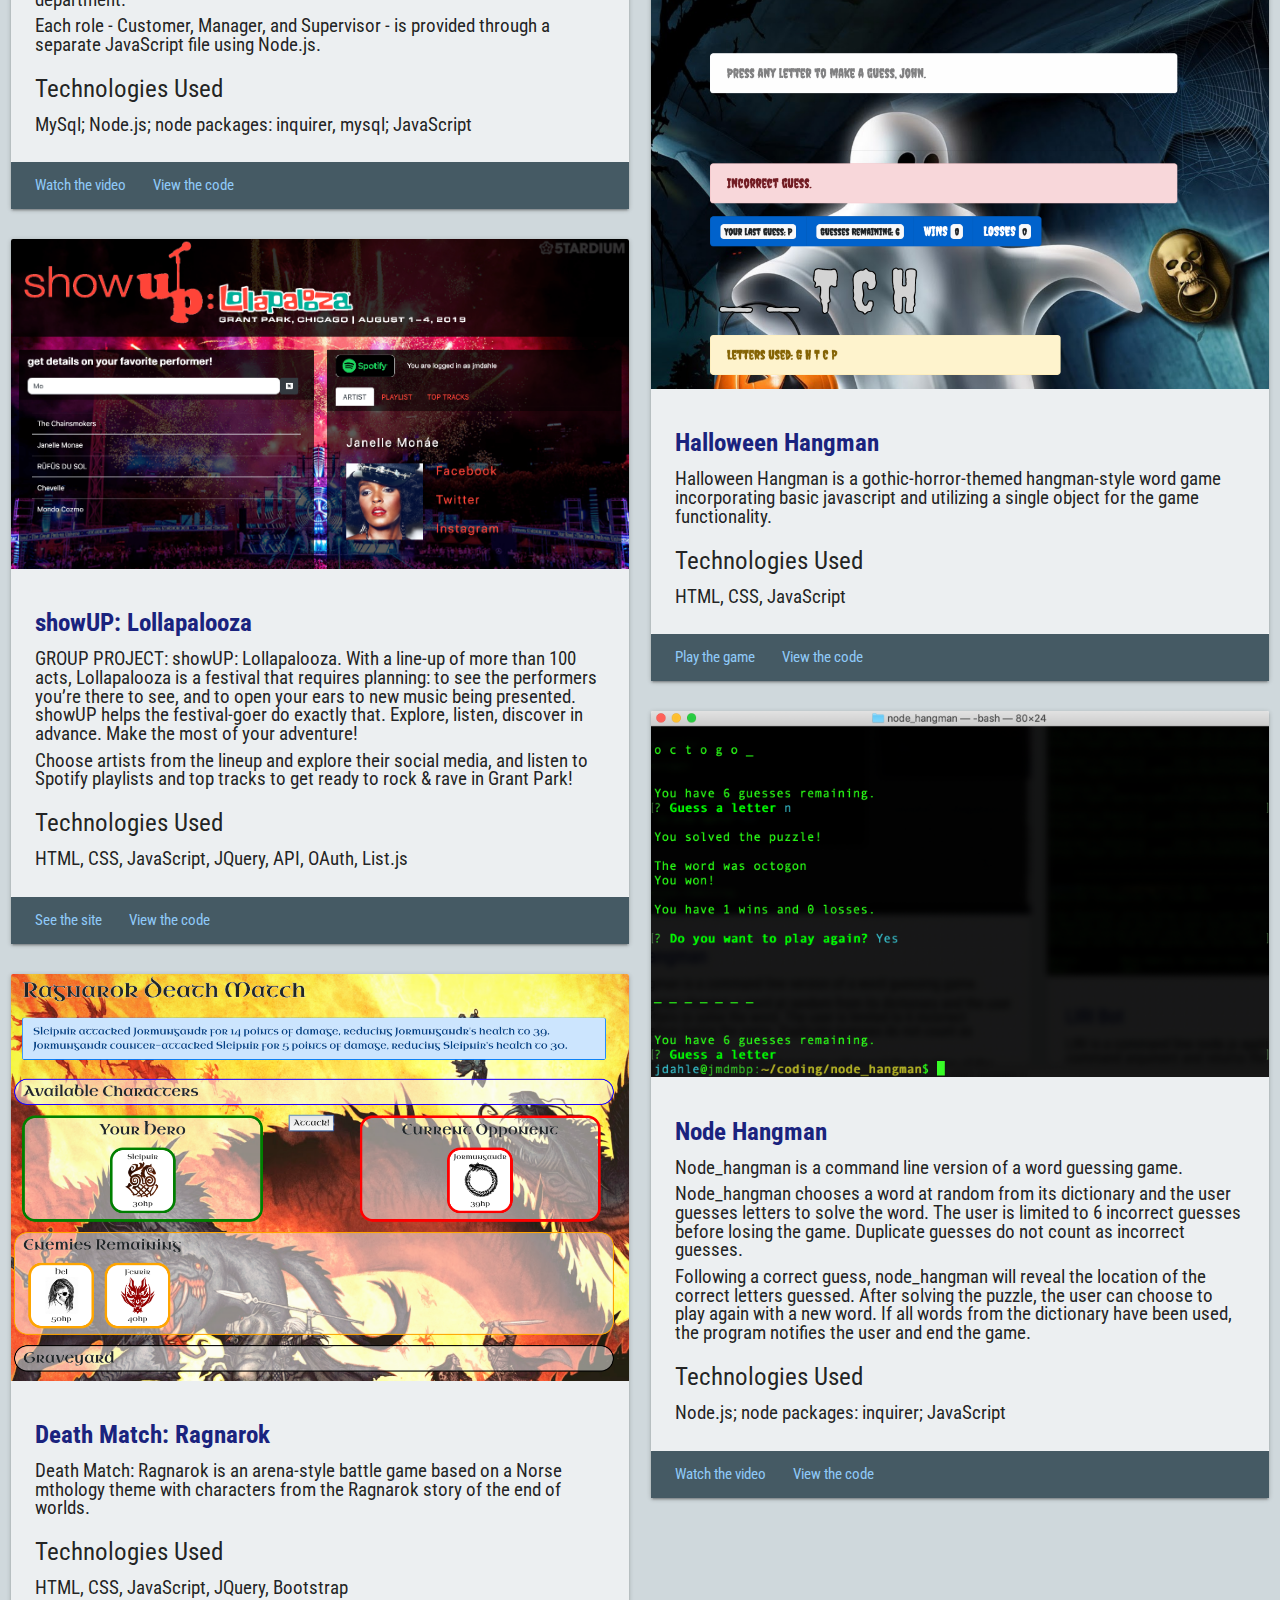
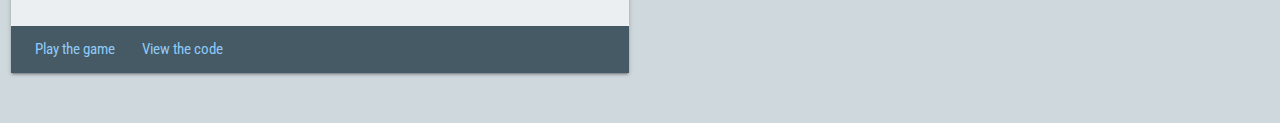
==== commit b6613dc5: "added keepittogether project" ====
--- a/index.html
+++ b/index.html
@@ -85,18 +85,18 @@
             <!-- START portfolio project card -->
             <div class='card'>
                 <div class='card-image'>
-                    <img src='./assets/images/clicky.png'>
-                </div>
-                <div class='card-content blue-grey lighten-5'>
-                    <h5 class='project-title'>Clicky Game</h5>
-                    <p>Clicky is a memory game written using React components.</p>
-                    <p>Can you click them all?.  Your goal is to click on each image card one time.  A point is awarded for the first time any image card is clicked.  But when an image card is clicked a second time, the game ends.</p> 
-                    <h5>Technologies Used</h5>
-                    <p>React, Node, JavaScript, Bootstrap, HTML, CSS</p>
-                </div>
-                <div class='section card-footer blue-grey darken-2'>
-                    <a href='https://jmdahle.github.io/clicky/' class='nav-light' target='_blank'>Visit the Site</a>
-                    <a href='https://github.com/jmdahle/clicky/tree/rawcode' class='nav-light' target='_blank'>View the code</a>
+                    <img src='./assets/images/keepittogether.png'>
+                </div>
+                <div class='card-content blue-grey lighten-5'>
+                    <h5 class='project-title'>KeepItTogether</h5>
+                    <p>KeepItTogether is a goal-tracking/self-improvement app designed for regular non-Pinterest-perfect people.</p>
+                    <p>Pick your level of commitment, a goal you want to achieve, and track your progress towards meeting your goal.  Visualize your progress and keep track of your achiveved goals.</p> 
+                    <h5>Technologies Used</h5>
+                    <p>React, Node, JavaScript, MongoDB, Bootstrap, HTML, CSS</p>
+                </div>
+                <div class='section card-footer blue-grey darken-2'>
+                    <a href='https://keepittogether.herokuapp.com/' class='nav-light' target='_blank'>Visit the Site</a>
+                    <a href='https://github.com/jmdahle/final_project' class='nav-light' target='_blank'>View the code</a>
                 </div>
             </div>
             <!-- END portfolio project card -->
@@ -222,18 +222,18 @@
             <!-- START portfolio project card -->
             <div class='card'>
                 <div class='card-image'>
-                    <img src='./assets/images/friend-finder.png'>
-                </div>
-                <div class='card-content blue-grey lighten-5'>
-                    <h5 class='project-title'>FriendFinder</h5>
-                    <p>Complete Compatability.  Calculated!  FriendFinder is a compatability calculator that compares a user's answers to a quiestionnaire to find "friends" with similar responses.
-                    </p>
-                    <h5>Technologies Used</h5>
-                    <p>Server: Node.js, Express, Path; Client: JQuery, JavaScript, HTML, CSS, Bootstrap</p>
-                </div>
-                <div class='section card-footer blue-grey darken-2'>
-                    <a href='https://afternoon-hamlet-37473.herokuapp.com/' class='nav-light' target='_blank'>Visit the Site</a>
-                    <a href='https://github.com/jmdahle/FriendFinder' class='nav-light' target='_blank'>View the code</a>
+                    <img src='./assets/images/clicky.png'>
+                </div>
+                <div class='card-content blue-grey lighten-5'>
+                    <h5 class='project-title'>Clicky Game</h5>
+                    <p>Clicky is a memory game written using React components.</p>
+                    <p>Can you click them all?.  Your goal is to click on each image card one time.  A point is awarded for the first time any image card is clicked.  But when an image card is clicked a second time, the game ends.</p> 
+                    <h5>Technologies Used</h5>
+                    <p>React, Node, JavaScript, Bootstrap, HTML, CSS</p>
+                </div>
+                <div class='section card-footer blue-grey darken-2'>
+                    <a href='https://jmdahle.github.io/clicky/' class='nav-light' target='_blank'>Visit the Site</a>
+                    <a href='https://github.com/jmdahle/clicky/tree/rawcode' class='nav-light' target='_blank'>View the code</a>
                 </div>
             </div>
             <!-- END portfolio project card -->
